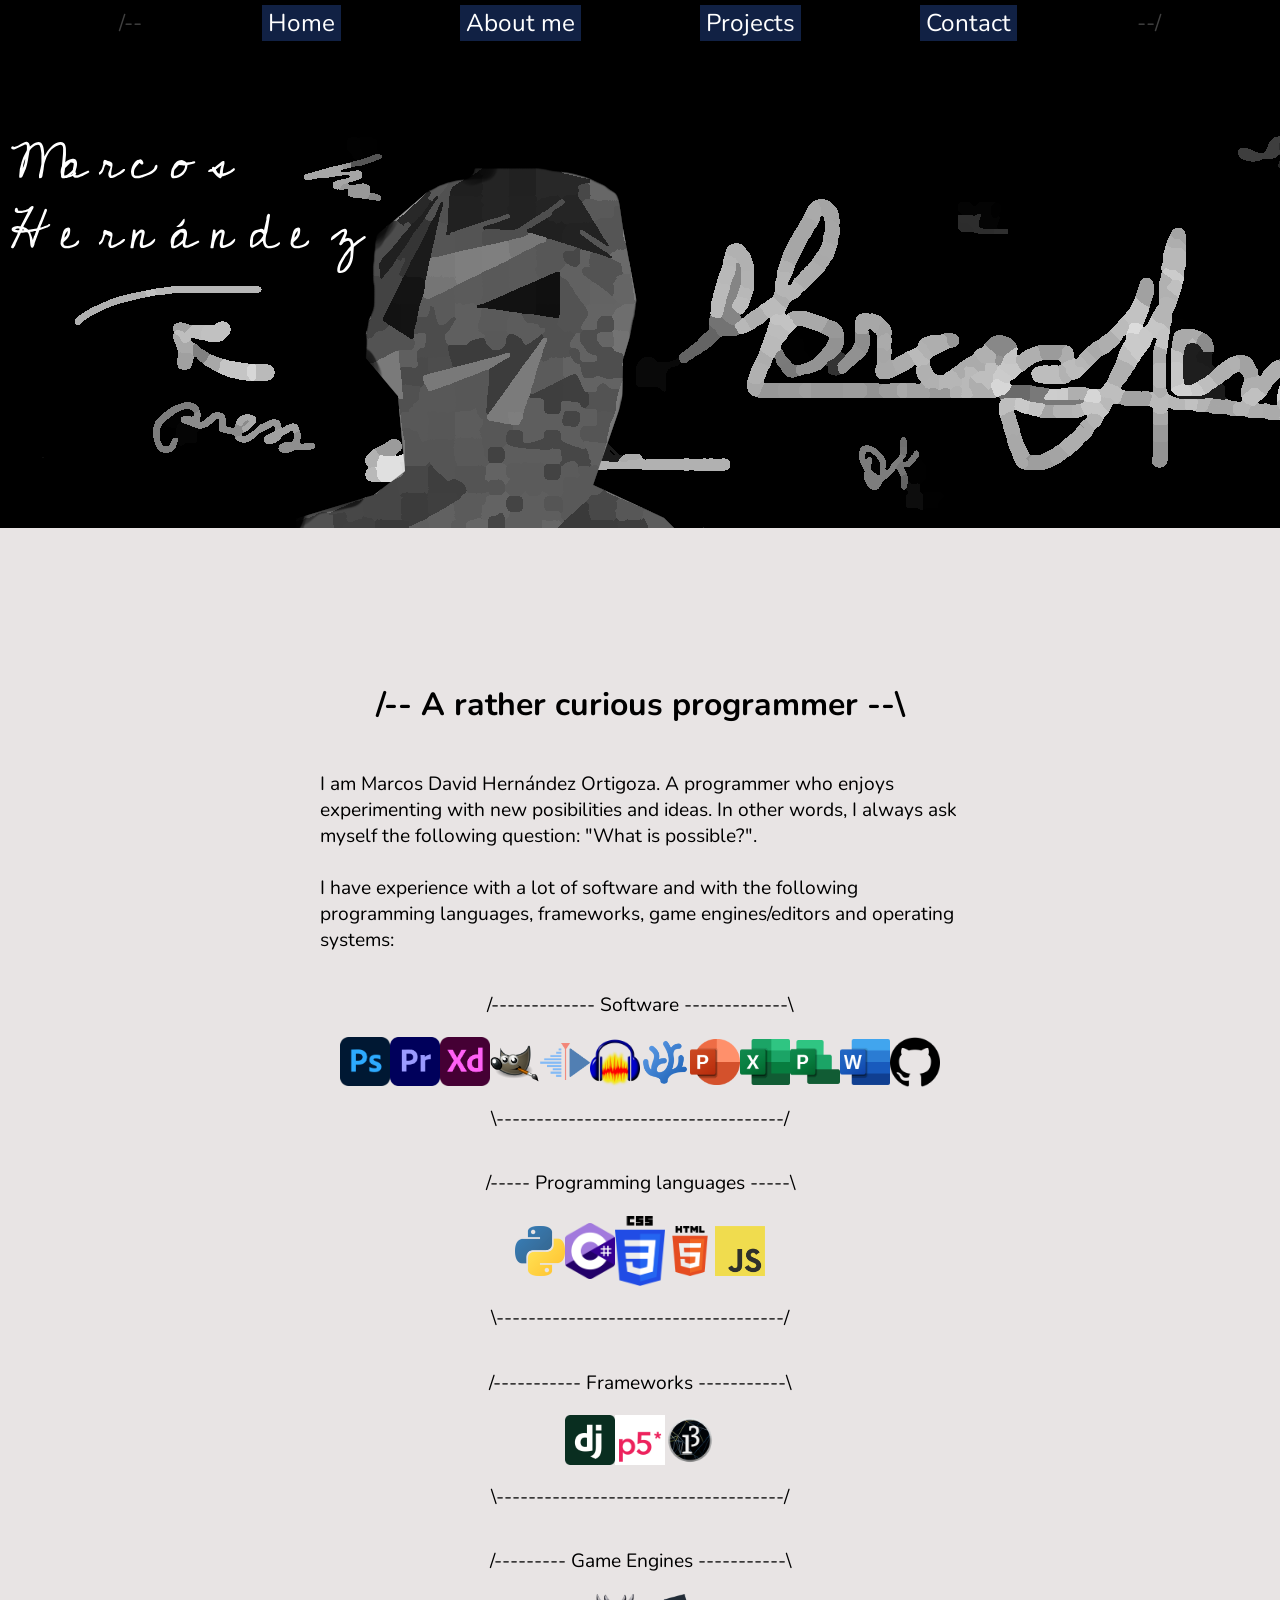
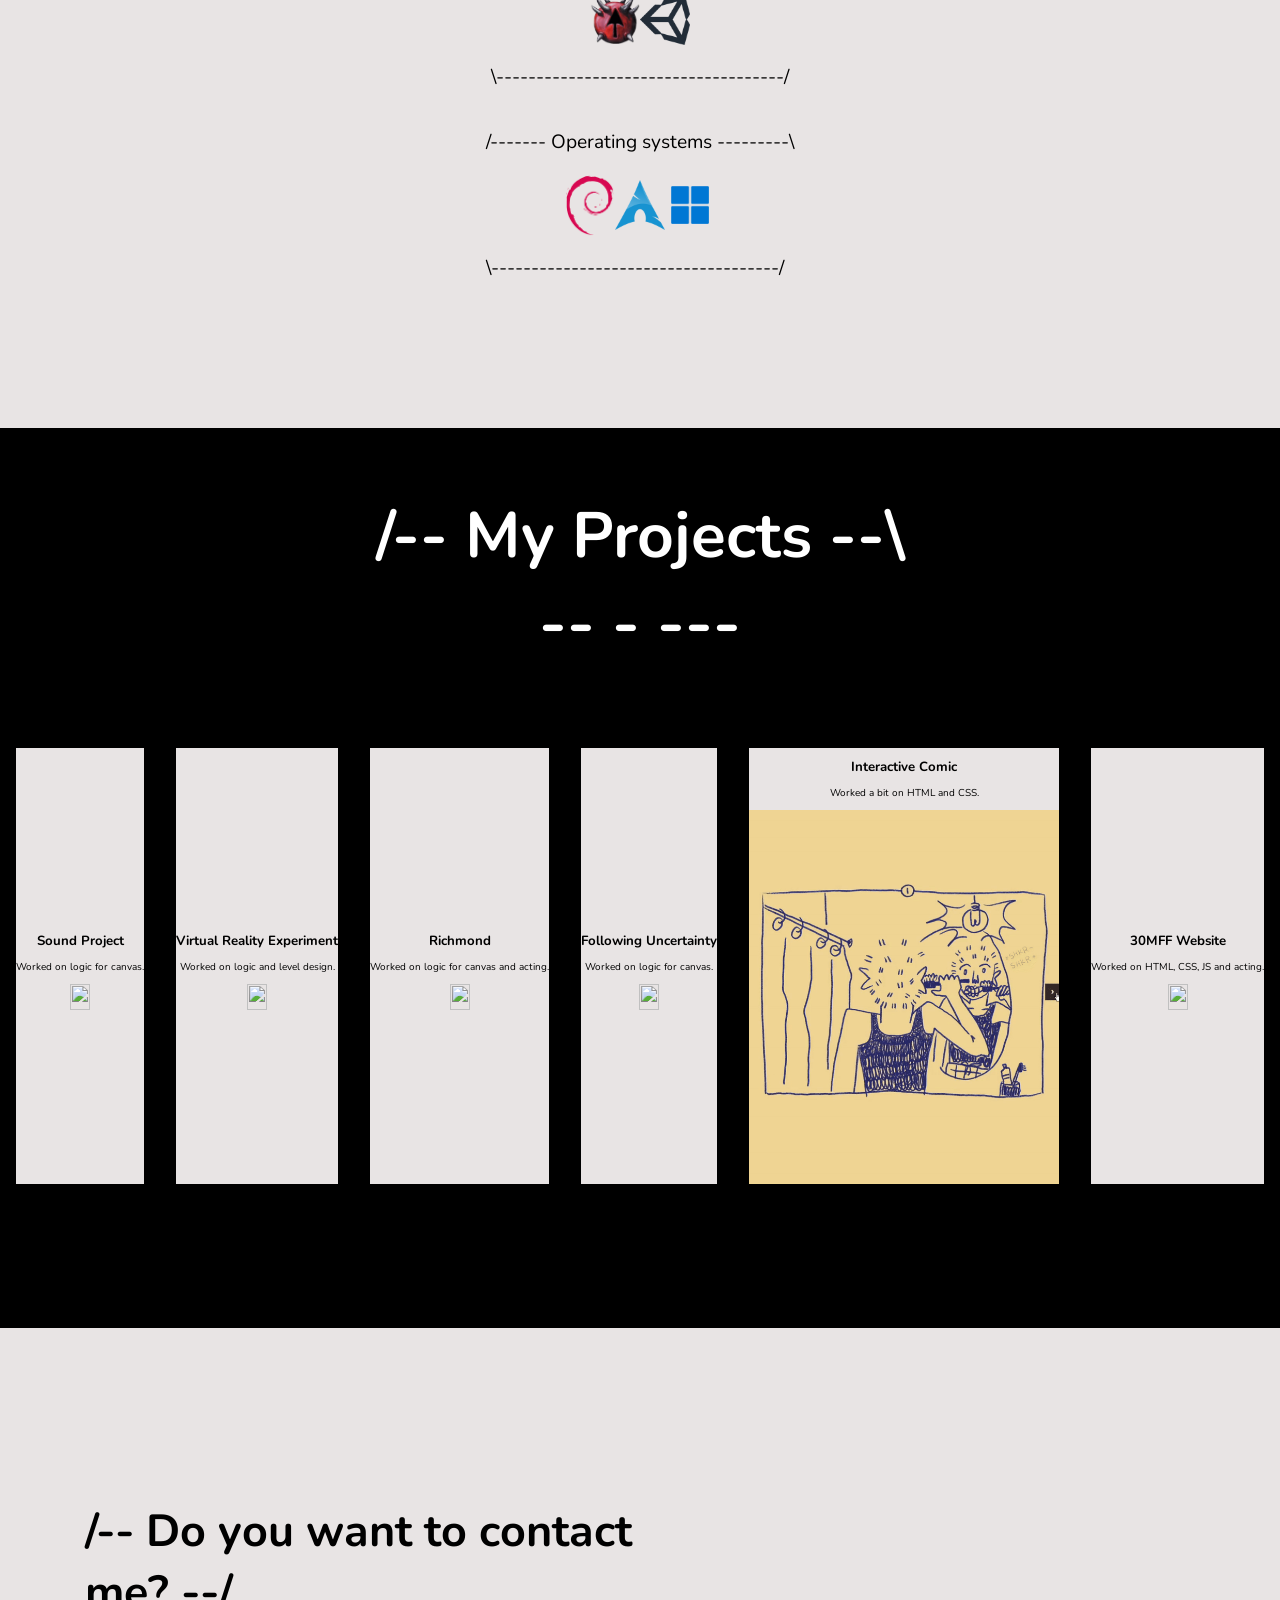
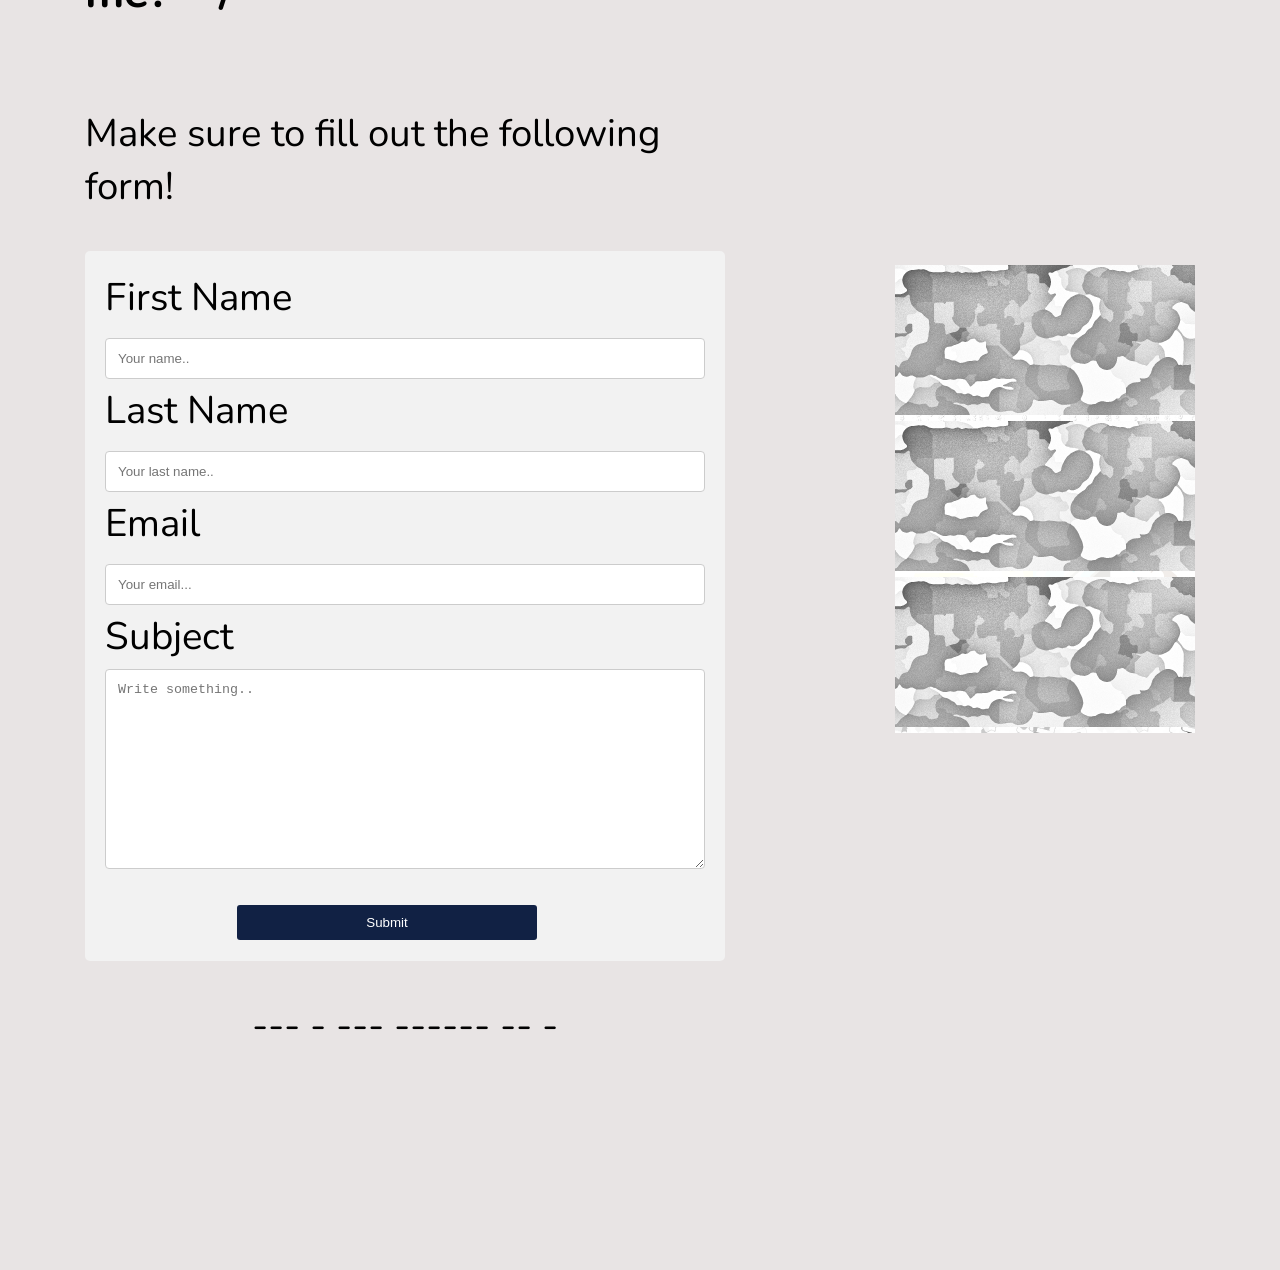
==== index.html @ c64879c0 "Improved about me and added contact form" ====
<!-- Videos used for assistance: https://www.youtube.com/watch?v=nAjR0Oj0J8E -->
<!--  Materials used for assistance: https://www.w3schools.com/howto/howto_js_slideshow.asp -->

<!DOCTYPE html>
<html lang="en">
  <head>
    <meta charset="utf-8" />
    <meta name="viewport" content="width=device-width, initial-scale=1.0" />

    <title>Marcos Hernández</title>

    <link rel="stylesheet" type="text/css" href="style.css" />
    <link rel="icon" type="image/x-icon" href="media/favicon/favicon.png" />

    <script src="libraries/p5.min.js"></script>
    <script src="libraries/p5.sound.min.js"></script>
    <script src="libraries/matter.js"></script>
    <script src="libraries/matter.min.js"></script>
  </head>

  <body>
    <!-- Fixed menu -->
    <section>
      <div class="menu">
        <!-- Add location.href to buttons found on: https://stackoverflow.com/questions/2906582/how-do-i-create-an-html-button-that-acts-like-a-link -->
        <p id="p_transparent">/--</p>
        <button onclick="location.href='#myContainer'">Home</button>
        <button onclick="location.href='#aboutMe'">About me</button>
        <button onclick="location.href='#myProjects'">Projects</button>
        <button onclick="location.href='#contactMe'">Contact</button>
        <p id="p_transparent">--/</p>
      </div>
    </section>

    <!-- Landing page -->
    <section>
      <div id="myContainer">
        <!-- Sketch script -->
        <script src="sketch.js"></script>
        <script src="classes/boundaries.js"></script>
        <script src="classes/letters.js"></script>
      </div>
    </section>

    <!-- About me -->
    <section class="about-me" id="aboutMe">
      <!-- I do not think this section is really needed. -->
      <!--      <div id="about-me-left">
        <img id="img_1" src="media/placeholder-img.jpg" alt="Placeholder" />
        <img id="img_2" src="media/placeholder-img.jpg" alt="Placeholder" />
      </div> -->
      <div id="about-me-right">
        <h2>/-- A rather curious programmer --\</h2>
        <p>
          I am Marcos David Hernández Ortigoza. A programmer who enjoys
          experimenting with new posibilities and ideas. In other words, I
          always ask myself the following question: "What is possible?".
          <br /><br />I have experience with a lot of software and with the
          following programming languages, frameworks, game engines/editors and
          operating systems:
        </p>
        <div class="things_i_know">
          <!-- Softwares -->
          <div>
            <p>/------------- Software -------------\</p>
            <div id="code_logo">
              <img src="media/img/programming-logos/photoshop.png" alt="Logo" />
              <img src="media/img/programming-logos/premiere.png" alt="Logo" />
              <img src="media/img/programming-logos/adobexd.png" alt="Logo" />
              <img src="media/img/programming-logos/gimp.png" alt="Logo" />
              <img src="media/img/programming-logos/kdenlive.png" alt="Logo" />
              <img src="media/img/programming-logos/audacity.png" alt="Logo" />
              <img
                src="media/img/programming-logos/vscodium-icon.png"
                alt="Logo"
              />
              <img
                src="media/img/programming-logos/powerpoint.png"
                alt="Logo"
              />
              <img src="media/img/programming-logos/excel.png" alt="Logo" />
              <img
                src="media/img/programming-logos/microsoftproject.png"
                alt="Logo"
              />
              <img src="media/img/programming-logos/word.png" alt="Logo" />
              <img src="media/img/programming-logos/github.png" alt="Logo" />
            </div>
            <p>\------------------------------------/</p>
          </div>

          <!-- Programming languages -->
          <div>
            <p>/----- Programming languages -----\</p>
            <div id="code_logo">
              <img src="media/img/programming-logos/python.png" alt="Logo" />
              <img src="media/img/programming-logos/csharp.png" alt="Logo" />
              <img src="media/img/programming-logos/css.png" alt="Logo" />
              <img src="media/img/programming-logos/html.png" alt="Logo" />
              <img src="media/img/programming-logos/js.png" alt="Logo" />
            </div>
            <p>\------------------------------------/</p>
          </div>

          <!-- Frameworks -->
          <div>
            <p>/----------- Frameworks -----------\</p>
            <div id="code_logo">
              <img src="media/img/programming-logos/dj.png" alt="Logo" />
              <img src="media/img/programming-logos/p5js.png" alt="Logo" />
              <img src="media/img/programming-logos/i3.png" alt="Logo" />
            </div>
            <p>\------------------------------------/</p>
          </div>

          <!-- Game engines -->
          <div>
            <p>/--------- Game Engines -----------\</p>
            <div id="code_logo">
              <img
                src="media/img/programming-logos/doombuilder.png"
                alt="Logo"
              />
              <img src="media/img/programming-logos/unity.png" alt="Logo" />
            </div>
            <p>\------------------------------------/</p>
          </div>
        </div>

        <!-- Operating systems -->
        <div>
          <p>/------- Operating systems ---------\</p>
          <div id="code_logo">
            <img src="media/img/distros/debian.png" alt="Logo" />
            <img src="media/img/distros/arch.png" alt="Logo" />
            <img src="media/img/programming-logos/windows.png" alt="Logo" />
          </div>
          <p>\------------------------------------/</p>
        </div>
      </div>
    </section>

    <!-- My projects -->
    <section class="projects" id="myProjects">
      <!-- Title -->
      <div>
        <h1>/-- My Projects --\<br />-- - ---</h1>
      </div>

      <!-- Current projects (in a carousel) -->
      <div class="carousel_1">
        <div class="carousel_item fade">
          <h5>Sound Project</h5>
          <p>Worked on logic for canvas.</p>
          <a href="https://marcosnigp1.github.io/sound-project/" target="_blank"
            ><img src="media/gifs/soundproject.gif" alt=""
          /></a>
        </div>

        <div class="carousel_item fade">
          <h5>Virtual Reality Experiment</h5>
          <p>Worked on logic and level design.</p>
          <a href="https://github.com/marcosnigp1/VR-Experiment" target="_blank"
            ><img src="media/gifs/vrexperiment.gif" alt=""
          /></a>
        </div>

        <div class="carousel_item fade">
          <h5>Richmond</h5>
          <p>Worked on logic for canvas and acting.</p>
          <a href="https://marcosnigp1.github.io/video-project/" target="_blank"
            ><img src="media/gifs/videoproject.gif" alt=""
          /></a>
        </div>

        <div class="carousel_item fade">
          <h5>Following Uncertainty</h5>
          <p>Worked on logic for canvas.</p>
          <a
            href="https://marcosnigp1.github.io/Following-uncertainty/"
            target="_blank"
            ><img src="media/gifs/followinguncertainty.gif" alt=""
          /></a>
        </div>

        <div class="carousel_item fade">
          <h5>Interactive Comic</h5>
          <p>Worked a bit on HTML and CSS.</p>
          <a
            href="https://tadilbek11kz.github.io/interactive-comic/"
            target="_blank"
            ><img src="media/gifs/comic.gif" alt=""
          /></a>
        </div>

        <div class="carousel_item fade">
          <h5>30MFF Website</h5>
          <p>Worked on HTML, CSS, JS and acting.</p>
          <a
            href="https://marcosnigp1.github.io/marcosdho.github.io/"
            target="_blank"
            ><img src="media/gifs/30mffwebsite.gif" alt=""
          /></a>
        </div>
      </div>

      <!--  -->
      <!-- Copied elements to create the illusion of movement -->
      <div class="carousel_2">
        <div class="carousel_item">
          <h5>Sound Project</h5>
          <p>Worked on logic for canvas.</p>
          <a href="https://marcosnigp1.github.io/sound-project/" target="_blank"
            ><img src="media/gifs/soundproject.gif" alt=""
          /></a>
        </div>

        <div class="carousel_item">
          <h5>Virtual Reality Experiment</h5>
          <p>Worked on logic and level design.</p>
          <a href="https://github.com/marcosnigp1/VR-Experiment" target="_blank"
            ><img src="media/gifs/vrexperiment.gif" alt=""
          /></a>
        </div>

        <div class="carousel_item">
          <h5>Richmond</h5>
          <p>Worked on logic for canvas and acting.</p>
          <a href="https://marcosnigp1.github.io/video-project/" target="_blank"
            ><img src="media/gifs/videoproject.gif" alt=""
          /></a>
        </div>

        <div class="carousel_item">
          <h5>Following Uncertainty</h5>
          <p>Worked on logic for canvas.</p>
          <a
            href="https://marcosnigp1.github.io/Following-uncertainty/"
            target="_blank"
            ><img src="media/gifs/followinguncertainty.gif" alt=""
          /></a>
        </div>

        <div class="carousel_item">
          <h5>Interactive Comic</h5>
          <p>Worked a bit on HTML and CSS.</p>
          <a
            href="https://tadilbek11kz.github.io/interactive-comic/"
            target="_blank"
            ><img src="media/gifs/comic.gif" alt=""
          /></a>
        </div>

        <div class="carousel_item">
          <h5>30MFF Website</h5>
          <p>Worked on HTML, CSS, JS and acting.</p>
          <a
            href="https://marcosnigp1.github.io/marcosdho.github.io/"
            target="_blank"
            ><img src="media/gifs/30mffwebsite.gif" alt=""
          /></a>
        </div>
      </div>

      <!-- Next and previous buttons -->
      <a class="prev" onclick="plusSlides(-1)">&#10094;</a>
      <a class="next" onclick="plusSlides(1)">&#10095;</a>

      <!-- The dots/circles -->
      <div style="text-align: center">
        <span class="dot" onclick="currentSlide(1)"></span>
        <span class="dot" onclick="currentSlide(2)"></span>
        <span class="dot" onclick="currentSlide(3)"></span>
        <span class="dot" onclick="currentSlide(4)"></span>
        <span class="dot" onclick="currentSlide(5)"></span>
        <span class="dot" onclick="currentSlide(6)"></span>
      </div>
    </section>

    <!-- About me -->

    <!-- Contact me form done with help of the following site: https://www.w3schools.com/howto/howto_css_contact_form.asp -->
    <section class="contact_me" id="contactMe">
      <div class="contact_me_info">
        <h3>/-- Do you want to contact me? --/</h3>
        <p>Make sure to fill out the following form!</p>
        <div class="container">
          <form action="#contactMe">
            <label for="fname">First Name</label>
            <input
              type="text"
              id="fname"
              name="firstname"
              placeholder="Your name.."
            />

            <label for="lname">Last Name</label>
            <input
              type="text"
              id="lname"
              name="lastname"
              placeholder="Your last name.."
            />

            <label for="email">Email</label>
            <input
              type="email"
              id="email"
              name="email"
              placeholder="Your email..."
            />

            <label for="subject">Subject</label>
            <textarea
              id="subject"
              name="subject"
              placeholder="Write something.."
              style="height: 200px"
            ></textarea>

            <input type="submit" value="Submit" />
          </form>
        </div>
        <p>--- - --- ------ -- -</p>
      </div>

      <div class="contact_me_media">
        <a href="https://github.com/marcosnigp1" target="_blank"
          ><div>
            <div class="contact_me_media_top_photo">
              <img src="media/img/contact_me/card.jpg" alt="1" />
            </div>
            <div class="contact_me_media_bottom_photo">
              <img src="media/img/contact_me/content_github.jpg" alt="1" />
            </div>
          </div>
        </a>

        <a href="https://www.youtube.com/@marcosni_gp1" target="_blank"
          ><div>
            <div class="contact_me_media_top_photo">
              <img src="media/img/contact_me/card.jpg" alt="1" />
            </div>
            <div class="contact_me_media_bottom_photo">
              <img src="media/img/contact_me/content_youtube.jpg" alt="3" />
            </div>
          </div>
        </a>

        <a href="https://www.instagram.com/marcos_dho/" target="_blank"
          ><div>
            <div class="contact_me_media_top_photo">
              <img src="media/img/contact_me/card.jpg" alt="1" />
            </div>
            <div class="contact_me_media_bottom_photo">
              <img src="media/img/contact_me/content_ig.jpg" alt="3" />
            </div></div
        ></a>
      </div>
    </section>

    <!-- Personal script -->
    <script src="script.js"></script>
  </body>
</html>
---- style.css ----
/* Custom font */
@font-face {
  font-family: "Nunito";
  src: url(media/font/Nunito-VariableFont_wght.ttf);
}

html,
body {
  margin: 0;
  padding: 0;
  background-color: rgb(232, 228, 228);
  overflow-x: hidden;
  font-family: "Nunito";
  scroll-behavior: smooth;
}

/* Menu */
.menu {
  display: flex;
  flex-direction: row;
  flex-wrap: wrap;
  justify-content: space-evenly;
  align-items: center;
  align-content: center;

  position: fixed;
  background-color: black;
  width: 100%;
  z-index: 100; /* Above everything! */
  height: 5%;
}

.menu button {
  cursor: pointer;
  color: white;
  font-size: 1.9vw;
  border: none;
  background: none;
  font-family: "Nunito";
  background-color: #112144;
}

.menu button:hover {
  color: rgb(172, 162, 162);
  font-size: 1.7vw;
}

.menu p {
  color: white;
  font-size: 1.7vw;
}

.menu #p_transparent {
  opacity: 25%;
}

/* Landing page */
#myContainer {
  padding-top: 10%;
  padding-bottom: 0%;
  background-color: black;
}

/* ---- About me section ---- */
.about-me {
  display: flex;
  flex-direction: row;
  flex-wrap: wrap;
  justify-content: space-around;
  align-items: center;
  align-content: center;

  padding-top: 10%;
  padding-bottom: 10%;
}

/* Left side */
#about-me-left {
  display: flex;
  flex-direction: row;
  flex-wrap: wrap;
  justify-content: space-around;
  align-items: center;
  align-content: center;

  width: 30%;
}

#img_1 {
  position: relative;
  width: 100%;
  z-index: 2;
}

#img_2 {
  position: relative;
  width: 80%;
  right: 15%;
  top: 30%;
  z-index: 1;
}

/* Right side */
#about-me-right {
  display: flex;
  flex-direction: column;
  flex-wrap: wrap;
  justify-content: space-evenly;
  align-items: center;
  align-content: center;

  width: 50%;
}

#about-me-right h2 {
  font-size: 3.5vw;
}

#about-me-right p {
  font-size: 3vw;
}

.things_i_know {
  display: flex;
  flex-direction: column;
  flex-wrap: nowrap;
  justify-content: space-evenly;
  align-items: center;
  align-content: space-evenly;

  text-align: center;
}

#code_logo {
  display: flex;
  flex-direction: row;
  flex-wrap: wrap;
  justify-content: center;
  align-items: center;
  align-content: center;
}

#code_logo img {
  max-width: 50px;
}

canvas {
  display: block;
}

/* ---- Projects section ---- */

.projects {
  background-color: black;
  color: white;
  white-space: nowrap;
  overflow: hidden;
  padding-top: 5%;
  padding-bottom: 10%;
}

.projects h1 {
  padding-bottom: 5%;
  margin: auto;
  width: 50%;
  text-align: center;
  font-size: 5vw;
}

.projects h5 {
  padding-top: 10px;
  margin: 0;
}

.projects p {
  font-size: 10px;
}

/* Carousels are separated because it will be transformed into a slideshow, this is for smartphone screens. */

/* First carousel. */
.carousel_1 {
  display: inline-flex;
  animation: 13s carousel infinite linear;
}

.carousel_1:hover {
  animation-play-state: paused;
}

/* Second carousel.  */
.carousel_2 {
  display: inline-flex;
  animation: 13s carousel infinite linear;
}

.carousel_2:hover {
  animation-play-state: paused;
}

.carousel_item {
  display: flex;
  flex-direction: column;
  flex-wrap: nowrap;
  justify-content: center;
  align-items: center;
  align-content: center;
  font-size: 100%;
  margin: 1rem;
  background-color: rgb(232, 228, 228);
  color: black;
}

.carousel_item img {
  width: 100%;
  height: 100%;
}

@keyframes carousel {
  from {
    transform: translateX(0);
  }
  to {
    transform: translateX(-100%);
  }
}

/* Disable previous and next buttons, current slide number and the dots. */
.prev,
.next {
  display: none;
}

.numbertext {
  display: none;
}

.dot {
  display: none;
}

/* ---- Contact me ---- */

.contact_me {
  display: flex;
  flex-direction: row;
  flex-wrap: wrap;
  justify-content: space-around;
  align-items: center;
  align-content: center;

  padding-top: 10%;
  padding-bottom: 10%;
}

.contact_me_info {
  display: flex;
  flex-direction: column;
  flex-wrap: wrap;
  justify-content: space-around;
  align-items: center;
  align-content: center;

  font-size: 3vw;
  padding-bottom: 4%;
  width: 50%;
}

/* Contact me form code from: https://www.w3schools.com/howto/howto_css_contact_form.asp  */

/* Style inputs with type="text", select elements and textareas */
input[type="text"],
input[type="email"],
select,
textarea {
  width: 100%; /* Full width */
  padding: 12px; /* Some padding */
  border: 1px solid #ccc; /* Gray border */
  border-radius: 4px; /* Rounded borders */
  box-sizing: border-box; /* Make sure that padding and width stays in place */
  margin-top: 6px; /* Add a top margin */
  margin-bottom: 5px; /* Bottom margin */
  resize: vertical; /* Allow the user to vertically resize the textarea (not horizontally) */
}

/* Style the submit button with a specific background color etc */
input[type="submit"] {
  background-color: #112144;
  color: white;
  padding: 10px 20px;
  border: none;
  border-radius: 3px;
  cursor: pointer;
  width: 50%;
  margin-left: 22%;
}

/* When moving the mouse over the submit button, add a darker green color */
input[type="submit"]:hover {
  color: rgb(255, 255, 255);
}

/* Add a background color and some padding around the form */
.container {
  border-radius: 5px;
  background-color: #f2f2f2;
  padding: 20px;
}

.contact_me_media {
  display: flex;
  flex-direction: column;
  flex-wrap: wrap;
  justify-content: space-around;
  align-items: center;
  align-content: center;
}

.contact_me_media img {
  width: 100%;
  max-height: 150px;
  margin: 0%;
  border-color: red;
  border-left: 300px;
}

.contact_me_media_top_photo {
  position: relative;
  z-index: 1;
}

.contact_me_media_bottom_photo {
  position: absolute;
  margin-top: -150px;
  z-index: 0;
}

.contact_me_media_top_photo:hover img {
  animation: 2s slide-out forwards;
}

.contact_me_media_top_photo:not(hover) img {
  animation: 2s slide-in forwards;
}

@keyframes slide-out {
  from {
    transform: translateX(0);
    /* opacity: 100%; */
  }
  to {
    transform: translateX(100%);
    /* opacity: 0%; */
  }
}

@keyframes slide-in {
  from {
    transform: translateX(100%);
    /* opacity: 0%; */
  }
  to {
    transform: translateX(0%);
    /* opacity: 100%; */
  }
}

/* For laptop/desktop screens. */
@media only screen and (max-width: 2144px) {
  /* About me section */

  #about-me-right h2 {
    font-size: 2.5vw;
  }

  #about-me-right p {
    font-size: 1.5vw;
  }
}

/* Media queries. */
@media only screen and (max-width: 810px) {
  /* About me  */
  .contact_me_media_top_photo {
    position: relative;
    z-index: 0;
  }

  .contact_me_media_bottom_photo {
    position: absolute;
    margin-top: -200px;
    z-index: 1;
  }

  /* Text for about me */
  #about-me-right h2 {
    font-size: 3.5vw;
  }

  #about-me-right p {
    font-size: 3vw;
  }

  /* Transform carousel into slideshow. */

  .projects {
    max-width: 1000px;
    position: relative;
    margin: auto;
  }

  .carousel_1 {
    animation: none;
  }

  .carousel_1 .carousel_item {
    display: none;
  }

  .prev,
  .next {
    display: block;
    cursor: pointer;
    position: absolute;
    top: 50%;
    width: auto;
    margin-top: -22px;
    padding: 16px;
    color: white;
    background-color: black;
    font-weight: bold;
    font-size: 18px;
    transition: 0.6s ease;
    border-radius: 0 3px 3px 0;
    user-select: none;
  }

  /* Position the "next button" to the right */
  .next {
    right: 0;
    border-radius: 3px 0 0 3px;
  }

  /* On hover, add a black background color with a little bit see-through */
  .prev:hover,
  .next:hover {
    background-color: rgba(255, 255, 255, 0.8);
    color: black;
  }

  /* Caption text */
  .carousel_item h5 {
    position: absolute;
    color: white;
    bottom: 3%;
    padding-left: 22%;
    margin: auto;
    width: 50%;
    text-align: center;
    font-size: 4vw;
  }

  .carousel_item p {
    position: absolute;
    color: white;
    bottom: 1%;
    padding-left: 22%;
    margin: auto;
    width: 50%;
    text-align: center;
    font-size: 3vw;
  }

  /* Number text (1/4 etc) */
  .numbertext {
    color: #f2f2f2;
    font-size: 12px;
    padding: 8px 12px;
    position: absolute;
    top: 0;
  }

  /* The dots/bullets/indicators */
  .dot {
    cursor: pointer;
    height: 15px;
    width: 15px;
    margin: 0 2px;
    background-color: #bbb;
    border-radius: 50%;
    display: inline-block;
    transition: background-color 0.6s ease;
  }

  .active,
  .dot:hover {
    background-color: #717171;
  }

  /* Fading animation */
  .fade {
    animation-name: fade;
    animation-duration: 1.5s;
  }

  @keyframes fade {
    from {
      opacity: 0.4;
    }
    to {
      opacity: 1;
    }
  }

  /* !!!!!!!!!!!!!!! */
  /* Never display carousel 2. It is just a duplicate to generate the carousel effect. */
  /* !!!!!!!!!!!!!!! */

  .carousel_2 {
    display: none;
    animation: none;
  }
}
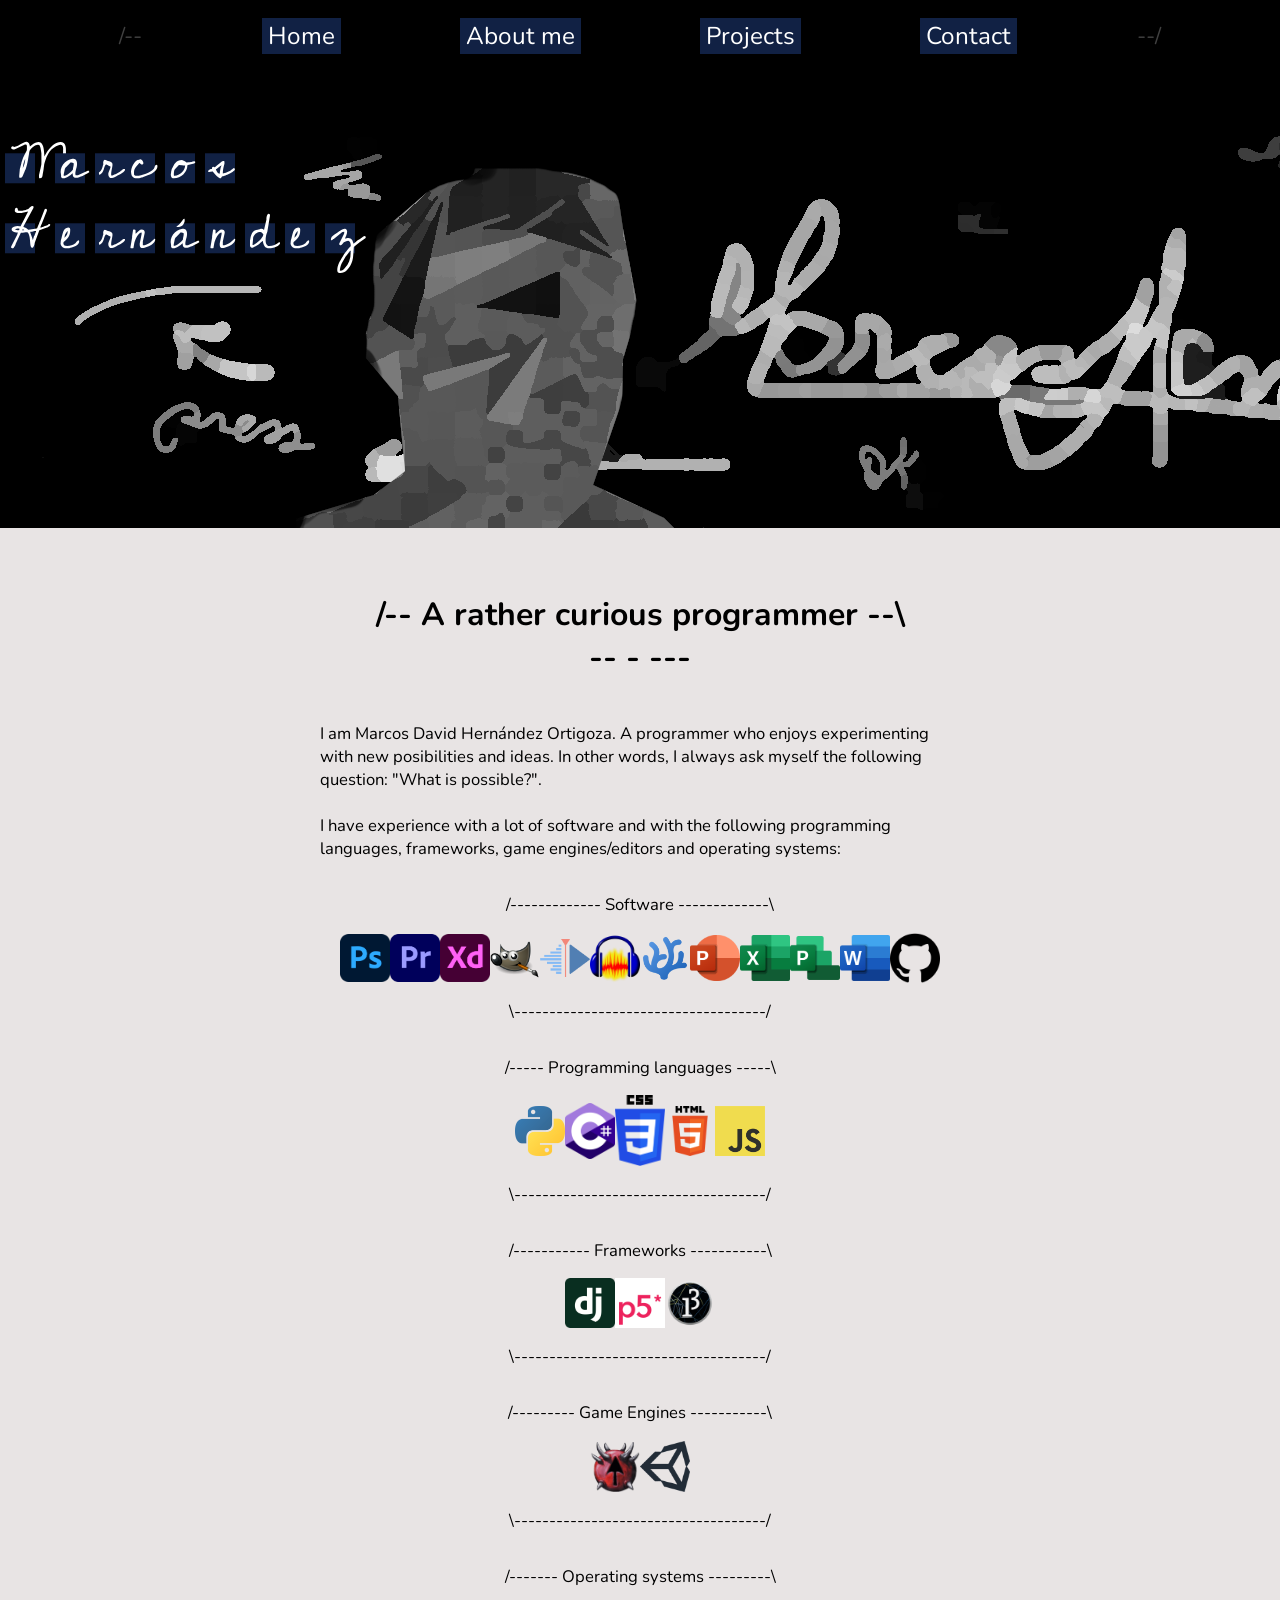
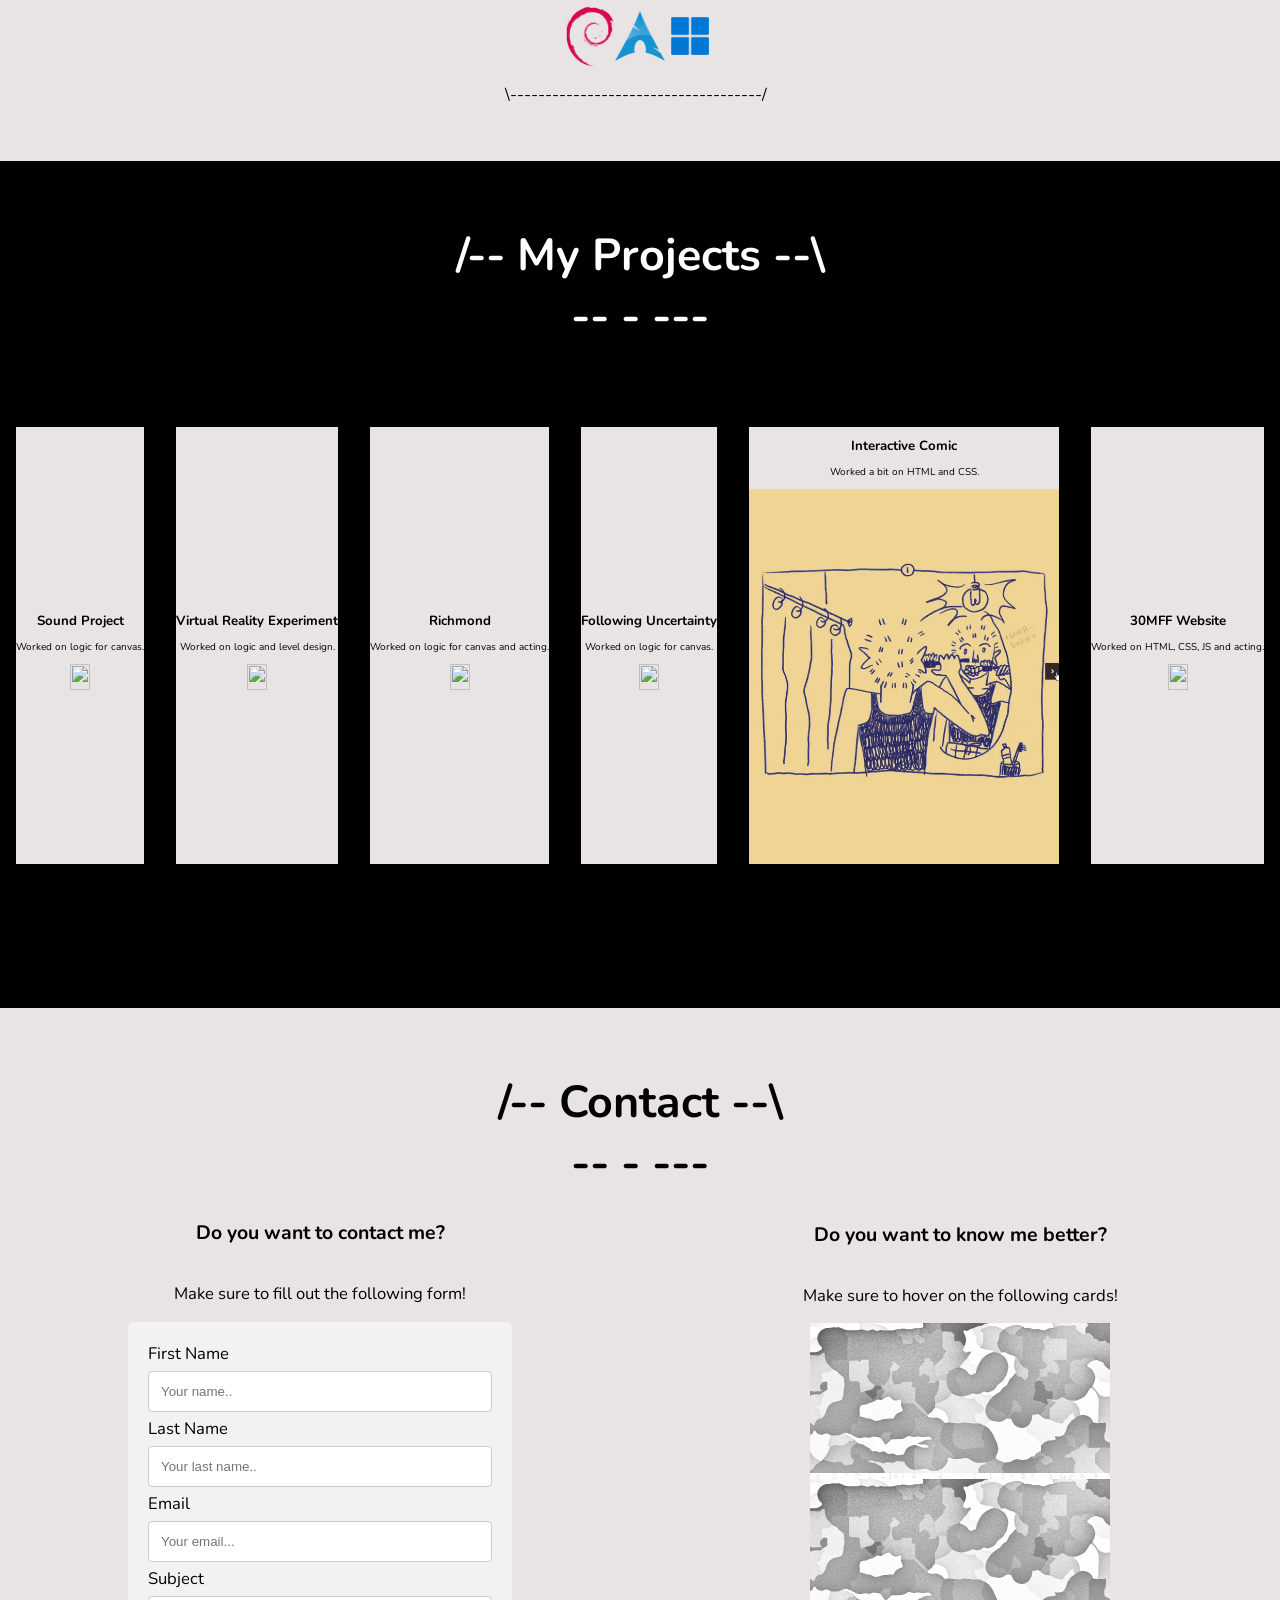
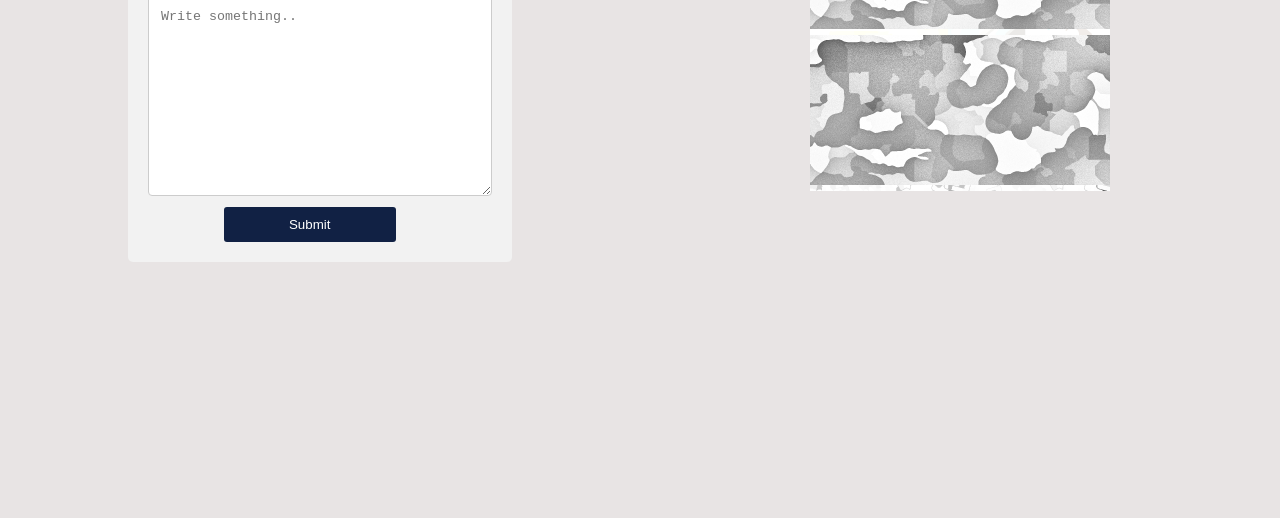
==== commit 3ad97a77: "Finished contact me and adjusted padding values" ====
--- a/index.html
+++ b/index.html
@@ -50,7 +50,7 @@
         <img id="img_2" src="media/placeholder-img.jpg" alt="Placeholder" />
       </div> -->
       <div id="about-me-right">
-        <h2>/-- A rather curious programmer --\</h2>
+        <h2>/-- A rather curious programmer --\<br />-- - ---</h2>
         <p>
           I am Marcos David Hernández Ortigoza. A programmer who enjoys
           experimenting with new posibilities and ideas. In other words, I
@@ -144,7 +144,7 @@
     <section class="projects" id="myProjects">
       <!-- Title -->
       <div>
-        <h1>/-- My Projects --\<br />-- - ---</h1>
+        <h2>/-- My Projects --\<br />-- - ---</h2>
       </div>
 
       <!-- Current projects (in a carousel) -->
@@ -280,10 +280,13 @@
     <!-- About me -->
 
     <!-- Contact me form done with help of the following site: https://www.w3schools.com/howto/howto_css_contact_form.asp -->
+
+    <h2 id="contact_title">/-- Contact --\<br />-- - ---</h2>
     <section class="contact_me" id="contactMe">
       <div class="contact_me_info">
-        <h3>/-- Do you want to contact me? --/</h3>
+        <h3>Do you want to contact me?</h3>
         <p>Make sure to fill out the following form!</p>
+
         <div class="container">
           <form action="#contactMe">
             <label for="fname">First Name</label>
@@ -321,10 +324,11 @@
             <input type="submit" value="Submit" />
           </form>
         </div>
-        <p>--- - --- ------ -- -</p>
       </div>
 
       <div class="contact_me_media">
+        <h3>Do you want to know me better?</h3>
+        <p>Make sure to hover on the following cards!</p>
         <a href="https://github.com/marcosnigp1" target="_blank"
           ><div>
             <div class="contact_me_media_top_photo">
--- a/style.css
+++ b/style.css
@@ -27,7 +27,7 @@
   background-color: black;
   width: 100%;
   z-index: 100; /* Above everything! */
-  height: 5%;
+  height: 8%;
 }
 
 .menu button {
@@ -70,8 +70,8 @@
   align-items: center;
   align-content: center;
 
-  padding-top: 10%;
-  padding-bottom: 10%;
+  padding-top: 3%;
+  padding-bottom: 3%;
 }
 
 /* Left side */
@@ -114,6 +114,7 @@
 
 #about-me-right h2 {
   font-size: 3.5vw;
+  text-align: center;
 }
 
 #about-me-right p {
@@ -159,7 +160,7 @@
   padding-bottom: 10%;
 }
 
-.projects h1 {
+.projects h2 {
   padding-bottom: 5%;
   margin: auto;
   width: 50%;
@@ -249,7 +250,7 @@
   align-items: center;
   align-content: center;
 
-  padding-top: 10%;
+  padding-top: 15%;
   padding-bottom: 10%;
 }
 
@@ -262,8 +263,17 @@
   align-content: center;
 
   font-size: 3vw;
-  padding-bottom: 4%;
+  margin-bottom: 10%;
   width: 50%;
+}
+
+#contact_title {
+  position: absolute;
+  margin: auto;
+  width: 100%;
+  text-align: center;
+  font-size: 3.5vw;
+  padding-top: 5%;
 }
 
 /* Contact me form code from: https://www.w3schools.com/howto/howto_css_contact_form.asp  */
@@ -314,6 +324,7 @@
   justify-content: space-around;
   align-items: center;
   align-content: center;
+  margin-bottom: 15.4%;
 }
 
 .contact_me_media img {
@@ -374,13 +385,53 @@
   }
 
   #about-me-right p {
-    font-size: 1.5vw;
+    font-size: 1.3vw;
+  }
+
+  /* Project section */
+  .projects h2 {
+    font-size: 3.5vw;
+  }
+
+  /* Contact section */
+  .contact_me_info {
+    font-size: 1.3vw;
+    width: 30%;
+  }
+
+  .contact_me_media {
+    font-size: 1.3vw;
+    width: 30%;
   }
 }
 
 /* Media queries. */
 @media only screen and (max-width: 810px) {
-  /* About me  */
+  /* Menu */
+  .menu button {
+    height: 80%;
+    width: 20%;
+    font-size: 3vw;
+  }
+
+  /* Contact section */
+  #contact_title {
+    font-size: 3.5vw;
+    width: 100%;
+    padding-bottom: 20%;
+  }
+
+  .contact_me_info {
+    font-size: 2.8vw;
+    width: 60%;
+    padding-bottom: 20%;
+  }
+
+  .contact_me_media {
+    font-size: 2.8vw;
+    width: 60%;
+  }
+
   .contact_me_media_top_photo {
     position: relative;
     z-index: 0;
@@ -388,7 +439,7 @@
 
   .contact_me_media_bottom_photo {
     position: absolute;
-    margin-top: -200px;
+    margin-top: -156px;
     z-index: 1;
   }
 
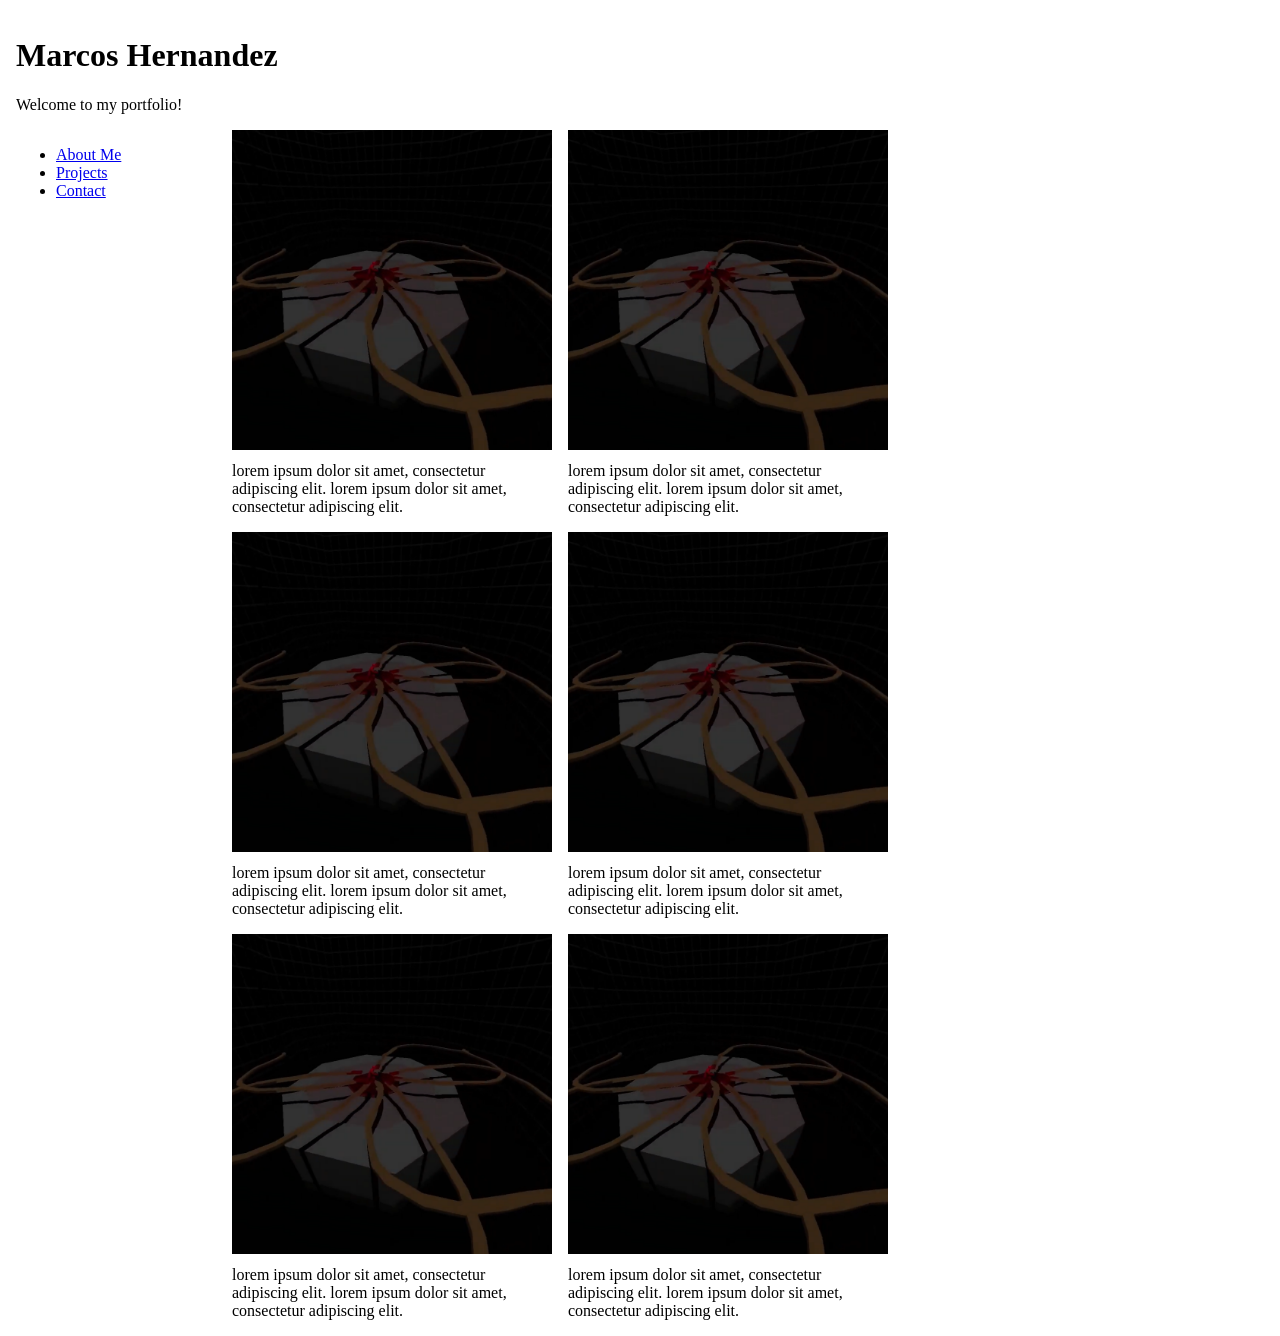
==== commit 4e91991e: "Initial remake of the portoflio A lot of things have been changed and removed to improve upon this p" ====
--- a/index.html
+++ b/index.html
@@ -1,369 +1,71 @@
-<!-- Videos used for assistance: https://www.youtube.com/watch?v=nAjR0Oj0J8E -->
-<!--  Materials used for assistance: https://www.w3schools.com/howto/howto_js_slideshow.asp -->
-
-<!DOCTYPE html>
+<!doctype html>
 <html lang="en">
   <head>
-    <meta charset="utf-8" />
+    <meta charset="UTF-8" />
     <meta name="viewport" content="width=device-width, initial-scale=1.0" />
-
-    <title>Marcos Hernández</title>
-
-    <link rel="stylesheet" type="text/css" href="style.css" />
-    <link rel="icon" type="image/x-icon" href="media/favicon/favicon.png" />
-
-    <script src="libraries/p5.min.js"></script>
-    <script src="libraries/p5.sound.min.js"></script>
-    <script src="libraries/matter.js"></script>
-    <script src="libraries/matter.min.js"></script>
+    <title>Marcos Hernandez</title>
+    <link rel="stylesheet" href="style.css" />
   </head>
 
   <body>
-    <!-- Fixed menu -->
-    <section>
-      <div class="menu">
-        <!-- Add location.href to buttons found on: https://stackoverflow.com/questions/2906582/how-do-i-create-an-html-button-that-acts-like-a-link -->
-        <p id="p_transparent">/--</p>
-        <button onclick="location.href='#myContainer'">Home</button>
-        <button onclick="location.href='#aboutMe'">About me</button>
-        <button onclick="location.href='#myProjects'">Projects</button>
-        <button onclick="location.href='#contactMe'">Contact</button>
-        <p id="p_transparent">--/</p>
+    <!-- Title section / Header -->
+    <h1>Marcos Hernandez</h1>
+    <p>Welcome to my portfolio!</p>
+
+    <div id="general-container" class="general-container">
+      <!-- Side bar -->
+      <div class="sidebar">
+        <ul>
+          <li><a href="#">About Me</a></li>
+          <li><a href="#">Projects</a></li>
+          <li><a href="#">Contact</a></li>
+        </ul>
       </div>
-    </section>
-
-    <!-- Landing page -->
-    <section>
-      <div id="myContainer">
-        <!-- Sketch script -->
-        <script src="sketch.js"></script>
-        <script src="classes/boundaries.js"></script>
-        <script src="classes/letters.js"></script>
-      </div>
-    </section>
-
-    <!-- About me -->
-    <section class="about-me" id="aboutMe">
-      <!-- I do not think this section is really needed. -->
-      <!--      <div id="about-me-left">
-        <img id="img_1" src="media/placeholder-img.jpg" alt="Placeholder" />
-        <img id="img_2" src="media/placeholder-img.jpg" alt="Placeholder" />
-      </div> -->
-      <div id="about-me-right">
-        <h2>/-- A rather curious programmer --\<br />-- - ---</h2>
-        <p>
-          I am Marcos David Hernández Ortigoza. A programmer who enjoys
-          experimenting with new posibilities and ideas. In other words, I
-          always ask myself the following question: "What is possible?".
-          <br /><br />I have experience with a lot of software and with the
-          following programming languages, frameworks, game engines/editors and
-          operating systems:
-        </p>
-        <div class="things_i_know">
-          <!-- Softwares -->
-          <div>
-            <p>/------------- Software -------------\</p>
-            <div id="code_logo">
-              <img src="media/img/programming-logos/photoshop.png" alt="Logo" />
-              <img src="media/img/programming-logos/premiere.png" alt="Logo" />
-              <img src="media/img/programming-logos/adobexd.png" alt="Logo" />
-              <img src="media/img/programming-logos/gimp.png" alt="Logo" />
-              <img src="media/img/programming-logos/kdenlive.png" alt="Logo" />
-              <img src="media/img/programming-logos/audacity.png" alt="Logo" />
-              <img
-                src="media/img/programming-logos/vscodium-icon.png"
-                alt="Logo"
-              />
-              <img
-                src="media/img/programming-logos/powerpoint.png"
-                alt="Logo"
-              />
-              <img src="media/img/programming-logos/excel.png" alt="Logo" />
-              <img
-                src="media/img/programming-logos/microsoftproject.png"
-                alt="Logo"
-              />
-              <img src="media/img/programming-logos/word.png" alt="Logo" />
-              <img src="media/img/programming-logos/github.png" alt="Logo" />
-            </div>
-            <p>\------------------------------------/</p>
-          </div>
-
-          <!-- Programming languages -->
-          <div>
-            <p>/----- Programming languages -----\</p>
-            <div id="code_logo">
-              <img src="media/img/programming-logos/python.png" alt="Logo" />
-              <img src="media/img/programming-logos/csharp.png" alt="Logo" />
-              <img src="media/img/programming-logos/css.png" alt="Logo" />
-              <img src="media/img/programming-logos/html.png" alt="Logo" />
-              <img src="media/img/programming-logos/js.png" alt="Logo" />
-            </div>
-            <p>\------------------------------------/</p>
-          </div>
-
-          <!-- Frameworks -->
-          <div>
-            <p>/----------- Frameworks -----------\</p>
-            <div id="code_logo">
-              <img src="media/img/programming-logos/dj.png" alt="Logo" />
-              <img src="media/img/programming-logos/p5js.png" alt="Logo" />
-              <img src="media/img/programming-logos/i3.png" alt="Logo" />
-            </div>
-            <p>\------------------------------------/</p>
-          </div>
-
-          <!-- Game engines -->
-          <div>
-            <p>/--------- Game Engines -----------\</p>
-            <div id="code_logo">
-              <img
-                src="media/img/programming-logos/doombuilder.png"
-                alt="Logo"
-              />
-              <img src="media/img/programming-logos/unity.png" alt="Logo" />
-            </div>
-            <p>\------------------------------------/</p>
-          </div>
+      <!-- Main content -->
+      <div class="content-container">
+        <div class="item">
+          <img src="media/placeholder.png" alt="Placeholder project image" />
+          <p>
+            lorem ipsum dolor sit amet, consectetur adipiscing elit. lorem ipsum
+            dolor sit amet, consectetur adipiscing elit.
+          </p>
         </div>
-
-        <!-- Operating systems -->
-        <div>
-          <p>/------- Operating systems ---------\</p>
-          <div id="code_logo">
-            <img src="media/img/distros/debian.png" alt="Logo" />
-            <img src="media/img/distros/arch.png" alt="Logo" />
-            <img src="media/img/programming-logos/windows.png" alt="Logo" />
-          </div>
-          <p>\------------------------------------/</p>
+        <div class="item">
+          <img src="media/placeholder.png" alt="Placeholder project image" />
+          <p>
+            lorem ipsum dolor sit amet, consectetur adipiscing elit. lorem ipsum
+            dolor sit amet, consectetur adipiscing elit.
+          </p>
+        </div>
+        <div class="item">
+          <img src="media/placeholder.png" alt="Placeholder project image" />
+          <p>
+            lorem ipsum dolor sit amet, consectetur adipiscing elit. lorem ipsum
+            dolor sit amet, consectetur adipiscing elit.
+          </p>
+        </div>
+        <div class="item">
+          <img src="media/placeholder.png" alt="Placeholder project image" />
+          <p>
+            lorem ipsum dolor sit amet, consectetur adipiscing elit. lorem ipsum
+            dolor sit amet, consectetur adipiscing elit.
+          </p>
+        </div>
+        <div class="item">
+          <img src="media/placeholder.png" alt="Placeholder project image" />
+          <p>
+            lorem ipsum dolor sit amet, consectetur adipiscing elit. lorem ipsum
+            dolor sit amet, consectetur adipiscing elit.
+          </p>
+        </div>
+        <div class="item">
+          <img src="media/placeholder.png" alt="Placeholder project image" />
+          <p>
+            lorem ipsum dolor sit amet, consectetur adipiscing elit. lorem ipsum
+            dolor sit amet, consectetur adipiscing elit.
+          </p>
         </div>
       </div>
-    </section>
-
-    <!-- My projects -->
-    <section class="projects" id="myProjects">
-      <!-- Title -->
-      <div>
-        <h2>/-- My Projects --\<br />-- - ---</h2>
-      </div>
-
-      <!-- Current projects (in a carousel) -->
-      <div class="carousel_1">
-        <div class="carousel_item fade">
-          <h5>Sound Project</h5>
-          <p>Worked on logic for canvas.</p>
-          <a href="https://marcosnigp1.github.io/sound-project/" target="_blank"
-            ><img src="media/gifs/soundproject.gif" alt=""
-          /></a>
-        </div>
-
-        <div class="carousel_item fade">
-          <h5>Virtual Reality Experiment</h5>
-          <p>Worked on logic and level design.</p>
-          <a href="https://github.com/marcosnigp1/VR-Experiment" target="_blank"
-            ><img src="media/gifs/vrexperiment.gif" alt=""
-          /></a>
-        </div>
-
-        <div class="carousel_item fade">
-          <h5>Richmond</h5>
-          <p>Worked on logic for canvas and acting.</p>
-          <a href="https://marcosnigp1.github.io/video-project/" target="_blank"
-            ><img src="media/gifs/videoproject.gif" alt=""
-          /></a>
-        </div>
-
-        <div class="carousel_item fade">
-          <h5>Following Uncertainty</h5>
-          <p>Worked on logic for canvas.</p>
-          <a
-            href="https://marcosnigp1.github.io/Following-uncertainty/"
-            target="_blank"
-            ><img src="media/gifs/followinguncertainty.gif" alt=""
-          /></a>
-        </div>
-
-        <div class="carousel_item fade">
-          <h5>Interactive Comic</h5>
-          <p>Worked a bit on HTML and CSS.</p>
-          <a
-            href="https://tadilbek11kz.github.io/interactive-comic/"
-            target="_blank"
-            ><img src="media/gifs/comic.gif" alt=""
-          /></a>
-        </div>
-
-        <div class="carousel_item fade">
-          <h5>30MFF Website</h5>
-          <p>Worked on HTML, CSS, JS and acting.</p>
-          <a
-            href="https://marcosnigp1.github.io/marcosdho.github.io/"
-            target="_blank"
-            ><img src="media/gifs/30mffwebsite.gif" alt=""
-          /></a>
-        </div>
-      </div>
-
-      <!--  -->
-      <!-- Copied elements to create the illusion of movement -->
-      <div class="carousel_2">
-        <div class="carousel_item">
-          <h5>Sound Project</h5>
-          <p>Worked on logic for canvas.</p>
-          <a href="https://marcosnigp1.github.io/sound-project/" target="_blank"
-            ><img src="media/gifs/soundproject.gif" alt=""
-          /></a>
-        </div>
-
-        <div class="carousel_item">
-          <h5>Virtual Reality Experiment</h5>
-          <p>Worked on logic and level design.</p>
-          <a href="https://github.com/marcosnigp1/VR-Experiment" target="_blank"
-            ><img src="media/gifs/vrexperiment.gif" alt=""
-          /></a>
-        </div>
-
-        <div class="carousel_item">
-          <h5>Richmond</h5>
-          <p>Worked on logic for canvas and acting.</p>
-          <a href="https://marcosnigp1.github.io/video-project/" target="_blank"
-            ><img src="media/gifs/videoproject.gif" alt=""
-          /></a>
-        </div>
-
-        <div class="carousel_item">
-          <h5>Following Uncertainty</h5>
-          <p>Worked on logic for canvas.</p>
-          <a
-            href="https://marcosnigp1.github.io/Following-uncertainty/"
-            target="_blank"
-            ><img src="media/gifs/followinguncertainty.gif" alt=""
-          /></a>
-        </div>
-
-        <div class="carousel_item">
-          <h5>Interactive Comic</h5>
-          <p>Worked a bit on HTML and CSS.</p>
-          <a
-            href="https://tadilbek11kz.github.io/interactive-comic/"
-            target="_blank"
-            ><img src="media/gifs/comic.gif" alt=""
-          /></a>
-        </div>
-
-        <div class="carousel_item">
-          <h5>30MFF Website</h5>
-          <p>Worked on HTML, CSS, JS and acting.</p>
-          <a
-            href="https://marcosnigp1.github.io/marcosdho.github.io/"
-            target="_blank"
-            ><img src="media/gifs/30mffwebsite.gif" alt=""
-          /></a>
-        </div>
-      </div>
-
-      <!-- Next and previous buttons -->
-      <a class="prev" onclick="plusSlides(-1)">&#10094;</a>
-      <a class="next" onclick="plusSlides(1)">&#10095;</a>
-
-      <!-- The dots/circles -->
-      <div style="text-align: center">
-        <span class="dot" onclick="currentSlide(1)"></span>
-        <span class="dot" onclick="currentSlide(2)"></span>
-        <span class="dot" onclick="currentSlide(3)"></span>
-        <span class="dot" onclick="currentSlide(4)"></span>
-        <span class="dot" onclick="currentSlide(5)"></span>
-        <span class="dot" onclick="currentSlide(6)"></span>
-      </div>
-    </section>
-
-    <!-- About me -->
-
-    <!-- Contact me form done with help of the following site: https://www.w3schools.com/howto/howto_css_contact_form.asp -->
-
-    <h2 id="contact_title">/-- Contact --\<br />-- - ---</h2>
-    <section class="contact_me" id="contactMe">
-      <div class="contact_me_info">
-        <h3>Do you want to contact me?</h3>
-        <p>Make sure to fill out the following form!</p>
-
-        <div class="container">
-          <form action="#contactMe">
-            <label for="fname">First Name</label>
-            <input
-              type="text"
-              id="fname"
-              name="firstname"
-              placeholder="Your name.."
-            />
-
-            <label for="lname">Last Name</label>
-            <input
-              type="text"
-              id="lname"
-              name="lastname"
-              placeholder="Your last name.."
-            />
-
-            <label for="email">Email</label>
-            <input
-              type="email"
-              id="email"
-              name="email"
-              placeholder="Your email..."
-            />
-
-            <label for="subject">Subject</label>
-            <textarea
-              id="subject"
-              name="subject"
-              placeholder="Write something.."
-              style="height: 200px"
-            ></textarea>
-
-            <input type="submit" value="Submit" />
-          </form>
-        </div>
-      </div>
-
-      <div class="contact_me_media">
-        <h3>Do you want to know me better?</h3>
-        <p>Make sure to hover on the following cards!</p>
-        <a href="https://github.com/marcosnigp1" target="_blank"
-          ><div>
-            <div class="contact_me_media_top_photo">
-              <img src="media/img/contact_me/card.jpg" alt="1" />
-            </div>
-            <div class="contact_me_media_bottom_photo">
-              <img src="media/img/contact_me/content_github.jpg" alt="1" />
-            </div>
-          </div>
-        </a>
-
-        <a href="https://www.youtube.com/@marcosni_gp1" target="_blank"
-          ><div>
-            <div class="contact_me_media_top_photo">
-              <img src="media/img/contact_me/card.jpg" alt="1" />
-            </div>
-            <div class="contact_me_media_bottom_photo">
-              <img src="media/img/contact_me/content_youtube.jpg" alt="3" />
-            </div>
-          </div>
-        </a>
-
-        <a href="https://www.instagram.com/marcos_dho/" target="_blank"
-          ><div>
-            <div class="contact_me_media_top_photo">
-              <img src="media/img/contact_me/card.jpg" alt="1" />
-            </div>
-            <div class="contact_me_media_bottom_photo">
-              <img src="media/img/contact_me/content_ig.jpg" alt="3" />
-            </div></div
-        ></a>
-      </div>
-    </section>
-
-    <!-- Personal script -->
-    <script src="script.js"></script>
+    </div>
   </body>
 </html>
--- a/style.css
+++ b/style.css
@@ -1,574 +1,75 @@
-/* Custom font */
-@font-face {
-  font-family: "Nunito";
-  src: url(media/font/Nunito-VariableFont_wght.ttf);
+* {
+  box-sizing: border-box;
 }
 
-html,
 body {
   margin: 0;
-  padding: 0;
-  background-color: rgb(232, 228, 228);
-  overflow-x: hidden;
-  font-family: "Nunito";
-  scroll-behavior: smooth;
+  padding: 16px;
 }
 
-/* Menu */
-.menu {
+/* Flexboxes for the general layout. */
+
+.general-container {
   display: flex;
   flex-direction: row;
-  flex-wrap: wrap;
-  justify-content: space-evenly;
-  align-items: center;
-  align-content: center;
-
-  position: fixed;
-  background-color: black;
+  justify-content: flex-start;
+  align-items: stretch;
+  gap: 24px;
   width: 100%;
-  z-index: 100; /* Above everything! */
-  height: 8%;
+  max-width: 1440px;
 }
 
-.menu button {
-  cursor: pointer;
-  color: white;
-  font-size: 1.9vw;
-  border: none;
-  background: none;
-  font-family: "Nunito";
-  background-color: #112144;
+.sidebar {
+  flex: 0 0 clamp(140px, 15vw, 200px);
 }
 
-.menu button:hover {
-  color: rgb(172, 162, 162);
-  font-size: 1.7vw;
+.content-container {
+  display: grid;
+  grid-template-columns: repeat(2, minmax(0, 320px));
+  justify-content: start;
+  align-items: start;
+  gap: 16px;
+  flex: 1 1 0;
+  min-width: 0;
 }
 
-.menu p {
-  color: white;
-  font-size: 1.7vw;
+.item {
+  width: 100%;
+  max-width: 320px;
+  min-width: 0;
 }
 
-.menu #p_transparent {
-  opacity: 25%;
+.item img {
+  display: block;
+  width: 100%;
+  height: auto;
+  aspect-ratio: 1 / 1;
+  object-fit: cover;
+  object-position: center;
 }
 
-/* Landing page */
-#myContainer {
-  padding-top: 10%;
-  padding-bottom: 0%;
-  background-color: black;
+.item p {
+  margin: 12px 0 0;
+  width: 100%;
+  overflow-wrap: anywhere;
 }
 
-/* ---- About me section ---- */
-.about-me {
-  display: flex;
-  flex-direction: row;
-  flex-wrap: wrap;
-  justify-content: space-around;
-  align-items: center;
-  align-content: center;
-
-  padding-top: 3%;
-  padding-bottom: 3%;
-}
-
-/* Left side */
-#about-me-left {
-  display: flex;
-  flex-direction: row;
-  flex-wrap: wrap;
-  justify-content: space-around;
-  align-items: center;
-  align-content: center;
-
-  width: 30%;
-}
-
-#img_1 {
-  position: relative;
-  width: 100%;
-  z-index: 2;
-}
-
-#img_2 {
-  position: relative;
-  width: 80%;
-  right: 15%;
-  top: 30%;
-  z-index: 1;
-}
-
-/* Right side */
-#about-me-right {
-  display: flex;
-  flex-direction: column;
-  flex-wrap: wrap;
-  justify-content: space-evenly;
-  align-items: center;
-  align-content: center;
-
-  width: 50%;
-}
-
-#about-me-right h2 {
-  font-size: 3.5vw;
-  text-align: center;
-}
-
-#about-me-right p {
-  font-size: 3vw;
-}
-
-.things_i_know {
-  display: flex;
-  flex-direction: column;
-  flex-wrap: nowrap;
-  justify-content: space-evenly;
-  align-items: center;
-  align-content: space-evenly;
-
-  text-align: center;
-}
-
-#code_logo {
-  display: flex;
-  flex-direction: row;
-  flex-wrap: wrap;
-  justify-content: center;
-  align-items: center;
-  align-content: center;
-}
-
-#code_logo img {
-  max-width: 50px;
-}
-
-canvas {
-  display: block;
-}
-
-/* ---- Projects section ---- */
-
-.projects {
-  background-color: black;
-  color: white;
-  white-space: nowrap;
-  overflow: hidden;
-  padding-top: 5%;
-  padding-bottom: 10%;
-}
-
-.projects h2 {
-  padding-bottom: 5%;
-  margin: auto;
-  width: 50%;
-  text-align: center;
-  font-size: 5vw;
-}
-
-.projects h5 {
-  padding-top: 10px;
-  margin: 0;
-}
-
-.projects p {
-  font-size: 10px;
-}
-
-/* Carousels are separated because it will be transformed into a slideshow, this is for smartphone screens. */
-
-/* First carousel. */
-.carousel_1 {
-  display: inline-flex;
-  animation: 13s carousel infinite linear;
-}
-
-.carousel_1:hover {
-  animation-play-state: paused;
-}
-
-/* Second carousel.  */
-.carousel_2 {
-  display: inline-flex;
-  animation: 13s carousel infinite linear;
-}
-
-.carousel_2:hover {
-  animation-play-state: paused;
-}
-
-.carousel_item {
-  display: flex;
-  flex-direction: column;
-  flex-wrap: nowrap;
-  justify-content: center;
-  align-items: center;
-  align-content: center;
-  font-size: 100%;
-  margin: 1rem;
-  background-color: rgb(232, 228, 228);
-  color: black;
-}
-
-.carousel_item img {
-  width: 100%;
-  height: 100%;
-}
-
-@keyframes carousel {
-  from {
-    transform: translateX(0);
-  }
-  to {
-    transform: translateX(-100%);
-  }
-}
-
-/* Disable previous and next buttons, current slide number and the dots. */
-.prev,
-.next {
-  display: none;
-}
-
-.numbertext {
-  display: none;
-}
-
-.dot {
-  display: none;
-}
-
-/* ---- Contact me ---- */
-
-.contact_me {
-  display: flex;
-  flex-direction: row;
-  flex-wrap: wrap;
-  justify-content: space-around;
-  align-items: center;
-  align-content: center;
-
-  padding-top: 15%;
-  padding-bottom: 10%;
-}
-
-.contact_me_info {
-  display: flex;
-  flex-direction: column;
-  flex-wrap: wrap;
-  justify-content: space-around;
-  align-items: center;
-  align-content: center;
-
-  font-size: 3vw;
-  margin-bottom: 10%;
-  width: 50%;
-}
-
-#contact_title {
-  position: absolute;
-  margin: auto;
-  width: 100%;
-  text-align: center;
-  font-size: 3.5vw;
-  padding-top: 5%;
-}
-
-/* Contact me form code from: https://www.w3schools.com/howto/howto_css_contact_form.asp  */
-
-/* Style inputs with type="text", select elements and textareas */
-input[type="text"],
-input[type="email"],
-select,
-textarea {
-  width: 100%; /* Full width */
-  padding: 12px; /* Some padding */
-  border: 1px solid #ccc; /* Gray border */
-  border-radius: 4px; /* Rounded borders */
-  box-sizing: border-box; /* Make sure that padding and width stays in place */
-  margin-top: 6px; /* Add a top margin */
-  margin-bottom: 5px; /* Bottom margin */
-  resize: vertical; /* Allow the user to vertically resize the textarea (not horizontally) */
-}
-
-/* Style the submit button with a specific background color etc */
-input[type="submit"] {
-  background-color: #112144;
-  color: white;
-  padding: 10px 20px;
-  border: none;
-  border-radius: 3px;
-  cursor: pointer;
-  width: 50%;
-  margin-left: 22%;
-}
-
-/* When moving the mouse over the submit button, add a darker green color */
-input[type="submit"]:hover {
-  color: rgb(255, 255, 255);
-}
-
-/* Add a background color and some padding around the form */
-.container {
-  border-radius: 5px;
-  background-color: #f2f2f2;
-  padding: 20px;
-}
-
-.contact_me_media {
-  display: flex;
-  flex-direction: column;
-  flex-wrap: wrap;
-  justify-content: space-around;
-  align-items: center;
-  align-content: center;
-  margin-bottom: 15.4%;
-}
-
-.contact_me_media img {
-  width: 100%;
-  max-height: 150px;
-  margin: 0%;
-  border-color: red;
-  border-left: 300px;
-}
-
-.contact_me_media_top_photo {
-  position: relative;
-  z-index: 1;
-}
-
-.contact_me_media_bottom_photo {
-  position: absolute;
-  margin-top: -150px;
-  z-index: 0;
-}
-
-.contact_me_media_top_photo:hover img {
-  animation: 2s slide-out forwards;
-}
-
-.contact_me_media_top_photo:not(hover) img {
-  animation: 2s slide-in forwards;
-}
-
-@keyframes slide-out {
-  from {
-    transform: translateX(0);
-    /* opacity: 100%; */
-  }
-  to {
-    transform: translateX(100%);
-    /* opacity: 0%; */
-  }
-}
-
-@keyframes slide-in {
-  from {
-    transform: translateX(100%);
-    /* opacity: 0%; */
-  }
-  to {
-    transform: translateX(0%);
-    /* opacity: 100%; */
-  }
-}
-
-/* For laptop/desktop screens. */
-@media only screen and (max-width: 2144px) {
-  /* About me section */
-
-  #about-me-right h2 {
-    font-size: 2.5vw;
+/* Media queries for responsive design. In other words, phone!*/
+@media (max-width: 768px) {
+  body {
+    padding: 12px;
   }
 
-  #about-me-right p {
-    font-size: 1.3vw;
+  .general-container {
+    display: block;
   }
 
-  /* Project section */
-  .projects h2 {
-    font-size: 3.5vw;
-  }
-
-  /* Contact section */
-  .contact_me_info {
-    font-size: 1.3vw;
-    width: 30%;
-  }
-
-  .contact_me_media {
-    font-size: 1.3vw;
-    width: 30%;
-  }
-}
-
-/* Media queries. */
-@media only screen and (max-width: 810px) {
-  /* Menu */
-  .menu button {
-    height: 80%;
-    width: 20%;
-    font-size: 3vw;
-  }
-
-  /* Contact section */
-  #contact_title {
-    font-size: 3.5vw;
-    width: 100%;
-    padding-bottom: 20%;
-  }
-
-  .contact_me_info {
-    font-size: 2.8vw;
-    width: 60%;
-    padding-bottom: 20%;
-  }
-
-  .contact_me_media {
-    font-size: 2.8vw;
-    width: 60%;
-  }
-
-  .contact_me_media_top_photo {
-    position: relative;
-    z-index: 0;
-  }
-
-  .contact_me_media_bottom_photo {
-    position: absolute;
-    margin-top: -156px;
-    z-index: 1;
-  }
-
-  /* Text for about me */
-  #about-me-right h2 {
-    font-size: 3.5vw;
-  }
-
-  #about-me-right p {
-    font-size: 3vw;
-  }
-
-  /* Transform carousel into slideshow. */
-
-  .projects {
-    max-width: 1000px;
-    position: relative;
-    margin: auto;
-  }
-
-  .carousel_1 {
-    animation: none;
-  }
-
-  .carousel_1 .carousel_item {
+  .sidebar {
     display: none;
   }
 
-  .prev,
-  .next {
-    display: block;
-    cursor: pointer;
-    position: absolute;
-    top: 50%;
-    width: auto;
-    margin-top: -22px;
-    padding: 16px;
-    color: white;
-    background-color: black;
-    font-weight: bold;
-    font-size: 18px;
-    transition: 0.6s ease;
-    border-radius: 0 3px 3px 0;
-    user-select: none;
-  }
-
-  /* Position the "next button" to the right */
-  .next {
-    right: 0;
-    border-radius: 3px 0 0 3px;
-  }
-
-  /* On hover, add a black background color with a little bit see-through */
-  .prev:hover,
-  .next:hover {
-    background-color: rgba(255, 255, 255, 0.8);
-    color: black;
-  }
-
-  /* Caption text */
-  .carousel_item h5 {
-    position: absolute;
-    color: white;
-    bottom: 3%;
-    padding-left: 22%;
-    margin: auto;
-    width: 50%;
-    text-align: center;
-    font-size: 4vw;
-  }
-
-  .carousel_item p {
-    position: absolute;
-    color: white;
-    bottom: 1%;
-    padding-left: 22%;
-    margin: auto;
-    width: 50%;
-    text-align: center;
-    font-size: 3vw;
-  }
-
-  /* Number text (1/4 etc) */
-  .numbertext {
-    color: #f2f2f2;
-    font-size: 12px;
-    padding: 8px 12px;
-    position: absolute;
-    top: 0;
-  }
-
-  /* The dots/bullets/indicators */
-  .dot {
-    cursor: pointer;
-    height: 15px;
-    width: 15px;
-    margin: 0 2px;
-    background-color: #bbb;
-    border-radius: 50%;
-    display: inline-block;
-    transition: background-color 0.6s ease;
-  }
-
-  .active,
-  .dot:hover {
-    background-color: #717171;
-  }
-
-  /* Fading animation */
-  .fade {
-    animation-name: fade;
-    animation-duration: 1.5s;
-  }
-
-  @keyframes fade {
-    from {
-      opacity: 0.4;
-    }
-    to {
-      opacity: 1;
-    }
-  }
-
-  /* !!!!!!!!!!!!!!! */
-  /* Never display carousel 2. It is just a duplicate to generate the carousel effect. */
-  /* !!!!!!!!!!!!!!! */
-
-  .carousel_2 {
-    display: none;
-    animation: none;
+  .content-container {
+    width: 100%;
+    grid-template-columns: repeat(2, minmax(0, 1fr));
   }
 }
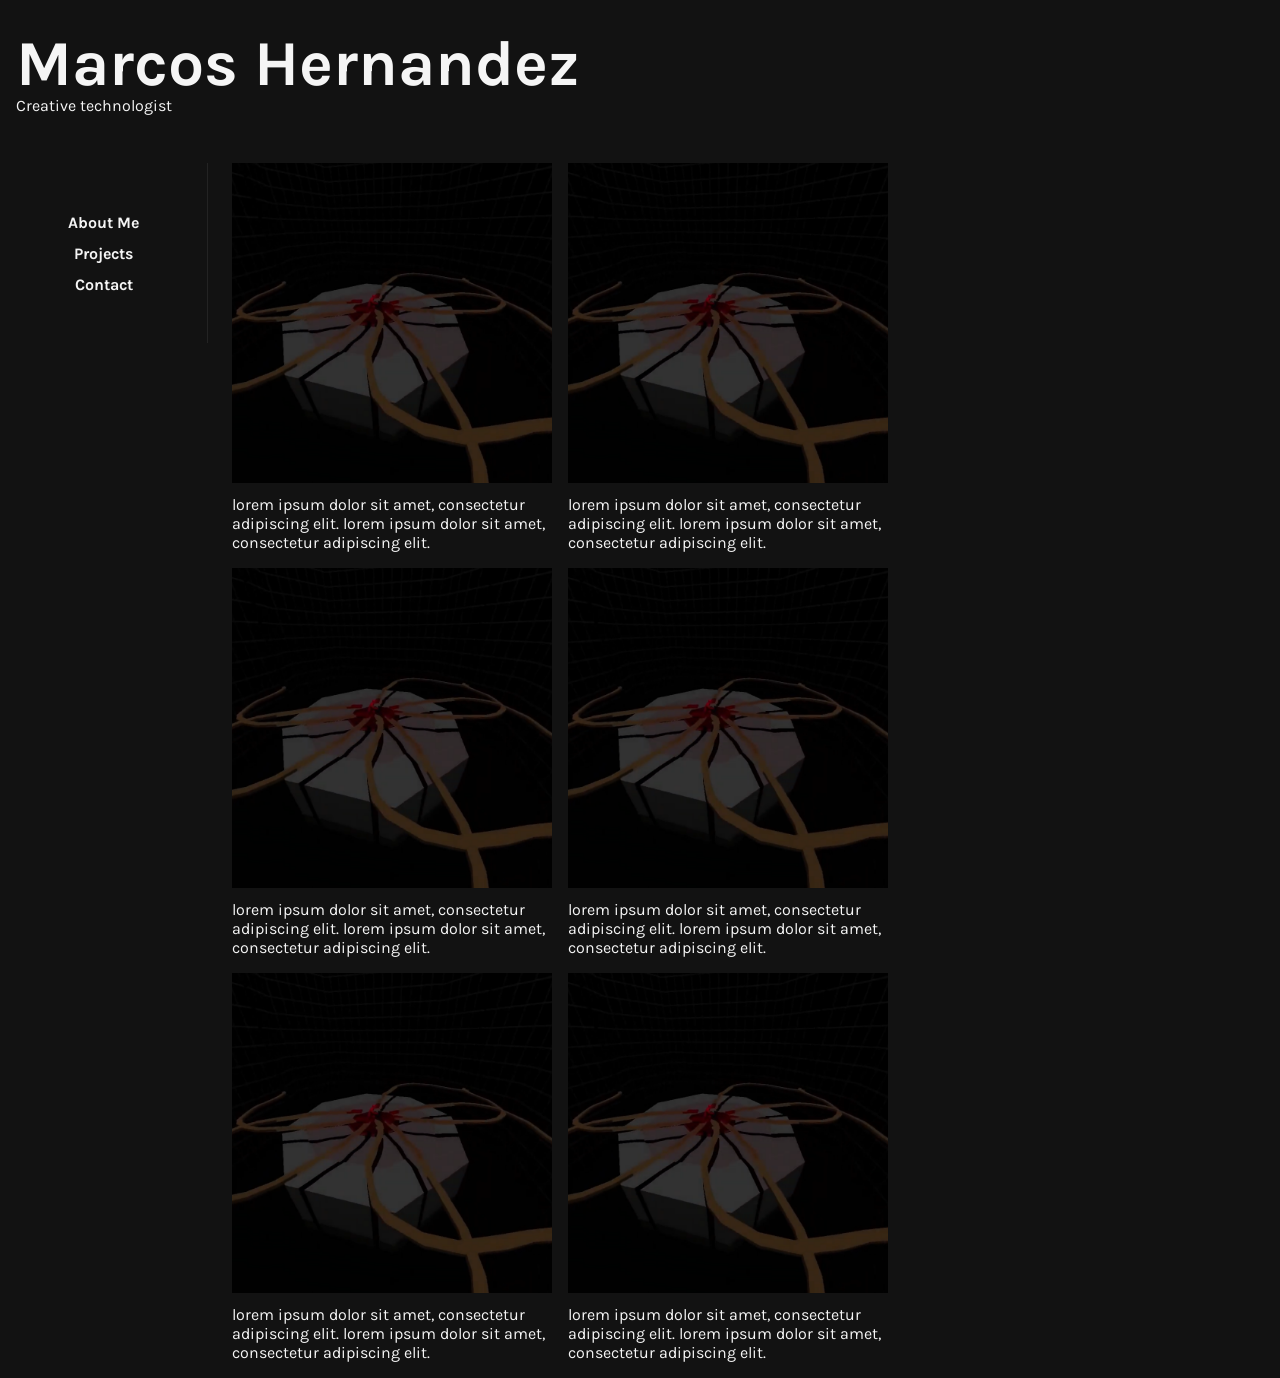
==== commit 54ee38da: "First iteration of styling" ====
--- a/index.html
+++ b/index.html
@@ -4,13 +4,21 @@
     <meta charset="UTF-8" />
     <meta name="viewport" content="width=device-width, initial-scale=1.0" />
     <title>Marcos Hernandez</title>
+    <link rel="preconnect" href="https://fonts.googleapis.com" />
+    <link rel="preconnect" href="https://fonts.gstatic.com" crossorigin />
+    <link
+      href="https://fonts.googleapis.com/css2?family=Karla:wght@400;700&display=swap"
+      rel="stylesheet"
+    />
     <link rel="stylesheet" href="style.css" />
   </head>
 
   <body>
     <!-- Title section / Header -->
-    <h1>Marcos Hernandez</h1>
-    <p>Welcome to my portfolio!</p>
+    <header class="header">
+      <h1>Marcos Hernandez</h1>
+      <p>Creative technologist</p>
+    </header>
 
     <div id="general-container" class="general-container">
       <!-- Side bar -->
--- a/style.css
+++ b/style.css
@@ -5,6 +5,52 @@
 body {
   margin: 0;
   padding: 16px;
+  font-family: "Karla", sans-serif;
+  color: #f5f5f5;
+  background-color: #121212;
+  scroll-behavior: smooth;
+}
+
+.header {
+  position: sticky;
+  top: 0;
+  z-index: 10;
+  padding: 16px 0 24px;
+  background-color: #121212;
+}
+
+.header h1 {
+  margin: 0;
+  font-size: clamp(2.25rem, 5vw, 4rem);
+  line-height: 1;
+  color: inherit;
+}
+
+.header p {
+  margin: 0 0 24px;
+  color: inherit;
+}
+
+.sidebar ul {
+  display: flex;
+  flex-direction: column;
+  align-items: center;
+  justify-content: center;
+  gap: 12px;
+  min-height: 180px;
+  margin: 0;
+  padding: 0;
+  list-style: none;
+}
+
+.sidebar a {
+  color: #f5f5f5;
+  font-weight: 700;
+  text-decoration: none;
+}
+
+.sidebar a:hover {
+  color: #ffffff;
 }
 
 /* Flexboxes for the general layout. */
@@ -20,7 +66,13 @@
 }
 
 .sidebar {
+  position: sticky;
+  top: 150px;
+  align-self: start;
+  height: fit-content;
   flex: 0 0 clamp(140px, 15vw, 200px);
+  border-right: 1px solid rgba(245, 245, 245, 0.08);
+  padding-right: 16px;
 }
 
 .content-container {
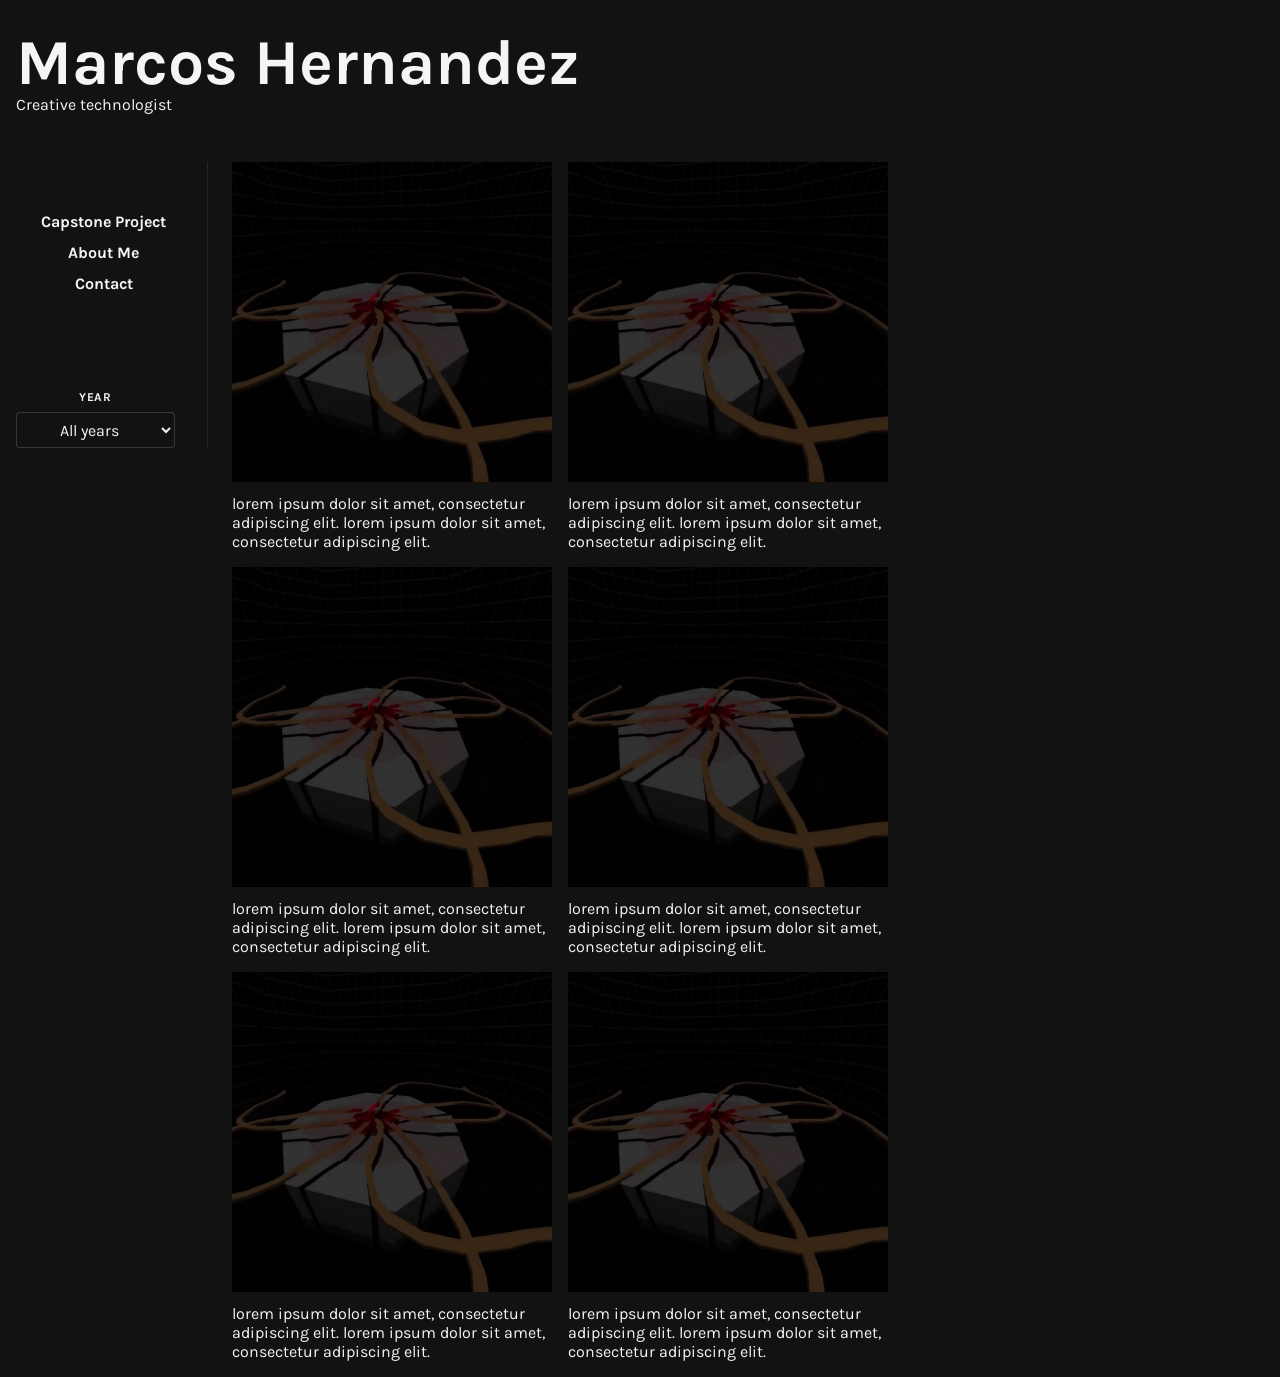
==== commit 49e0c23d: "Improved styling and added hamburger menu" ====
--- a/index.html
+++ b/index.html
@@ -16,18 +16,43 @@
   <body>
     <!-- Title section / Header -->
     <header class="header">
-      <h1>Marcos Hernandez</h1>
-      <p>Creative technologist</p>
+      <div class="header-title">
+        <h1>Marcos Hernandez</h1>
+        <p>Creative technologist</p>
+      </div>
+
+      <details class="nav-menu">
+        <summary aria-label="Open navigation">
+          <span></span>
+          <span></span>
+          <span></span>
+        </summary>
+        <nav aria-label="Main navigation">
+          <a href="#">Capstone Project</a>
+          <a href="#">About Me</a>
+          <a href="#">Contact</a>
+        </nav>
+      </details>
     </header>
 
     <div id="general-container" class="general-container">
       <!-- Side bar -->
       <div class="sidebar">
         <ul>
+          <li><a href="#">Capstone Project</a></li>
           <li><a href="#">About Me</a></li>
-          <li><a href="#">Projects</a></li>
           <li><a href="#">Contact</a></li>
         </ul>
+
+        <div class="year-filter" aria-label="Filter projects by year">
+          <label for="year">Year</label>
+          <select id="year" name="year">
+            <option value="">All years</option>
+            <option value="2026">2026</option>
+            <option value="2025">2025</option>
+            <option value="2024">2024</option>
+          </select>
+        </div>
       </div>
       <!-- Main content -->
       <div class="content-container">
--- a/style.css
+++ b/style.css
@@ -15,8 +15,60 @@
   position: sticky;
   top: 0;
   z-index: 10;
-  padding: 16px 0 24px;
+  display: flex;
+  align-items: flex-start;
+  justify-content: space-between;
+  gap: 24px;
+  padding: 15px 0 24px;
   background-color: #121212;
+}
+
+.nav-menu {
+  display: none;
+}
+
+.nav-menu summary {
+  display: flex;
+  width: 40px;
+  height: 40px;
+  flex-direction: column;
+  align-items: center;
+  justify-content: center;
+  gap: 5px;
+  border: 1px solid rgba(245, 245, 245, 0.16);
+  border-radius: 4px;
+  cursor: pointer;
+  list-style: none;
+}
+
+.nav-menu summary::-webkit-details-marker {
+  display: none;
+}
+
+.nav-menu summary span {
+  width: 18px;
+  height: 2px;
+  background: #f5f5f5;
+}
+
+.nav-menu nav {
+  position: absolute;
+  top: 48px;
+  right: 0;
+  display: flex;
+  width: 180px;
+  flex-direction: column;
+  gap: 12px;
+  border: 1px solid rgba(245, 245, 245, 0.12);
+  border-radius: 4px;
+  padding: 16px;
+  background: #121212;
+}
+
+.nav-menu nav a {
+  color: #f5f5f5;
+  font-weight: 700;
+  text-decoration: none;
 }
 
 .header h1 {
@@ -51,6 +103,35 @@
 
 .sidebar a:hover {
   color: #ffffff;
+}
+
+.year-filter {
+  display: flex;
+  flex-direction: column;
+  gap: 8px;
+  width: calc(100% - 16px);
+  margin-top: 48px;
+  color: #f5f5f5;
+}
+
+.year-filter label {
+  font-size: 0.75rem;
+  font-weight: 700;
+  letter-spacing: 0.08em;
+  text-transform: uppercase;
+  text-align: center;
+}
+
+.year-filter select {
+  width: 100%;
+  min-height: 36px;
+  border: 1px solid rgba(245, 245, 245, 0.16);
+  border-radius: 4px;
+  padding: 6px 8px;
+  color: #f5f5f5;
+  background-color: #121212;
+  font: inherit;
+  text-align: center;
 }
 
 /* Flexboxes for the general layout. */
@@ -112,6 +193,24 @@
     padding: 12px;
   }
 
+  .header {
+    align-items: center;
+  }
+
+  .header h1 {
+    font-size: clamp(1.75rem, 8vw, 2.25rem);
+  }
+
+  .header p {
+    margin: 4px 0 0;
+  }
+
+  .nav-menu {
+    position: relative;
+    display: block;
+    flex: 0 0 auto;
+  }
+
   .general-container {
     display: block;
   }
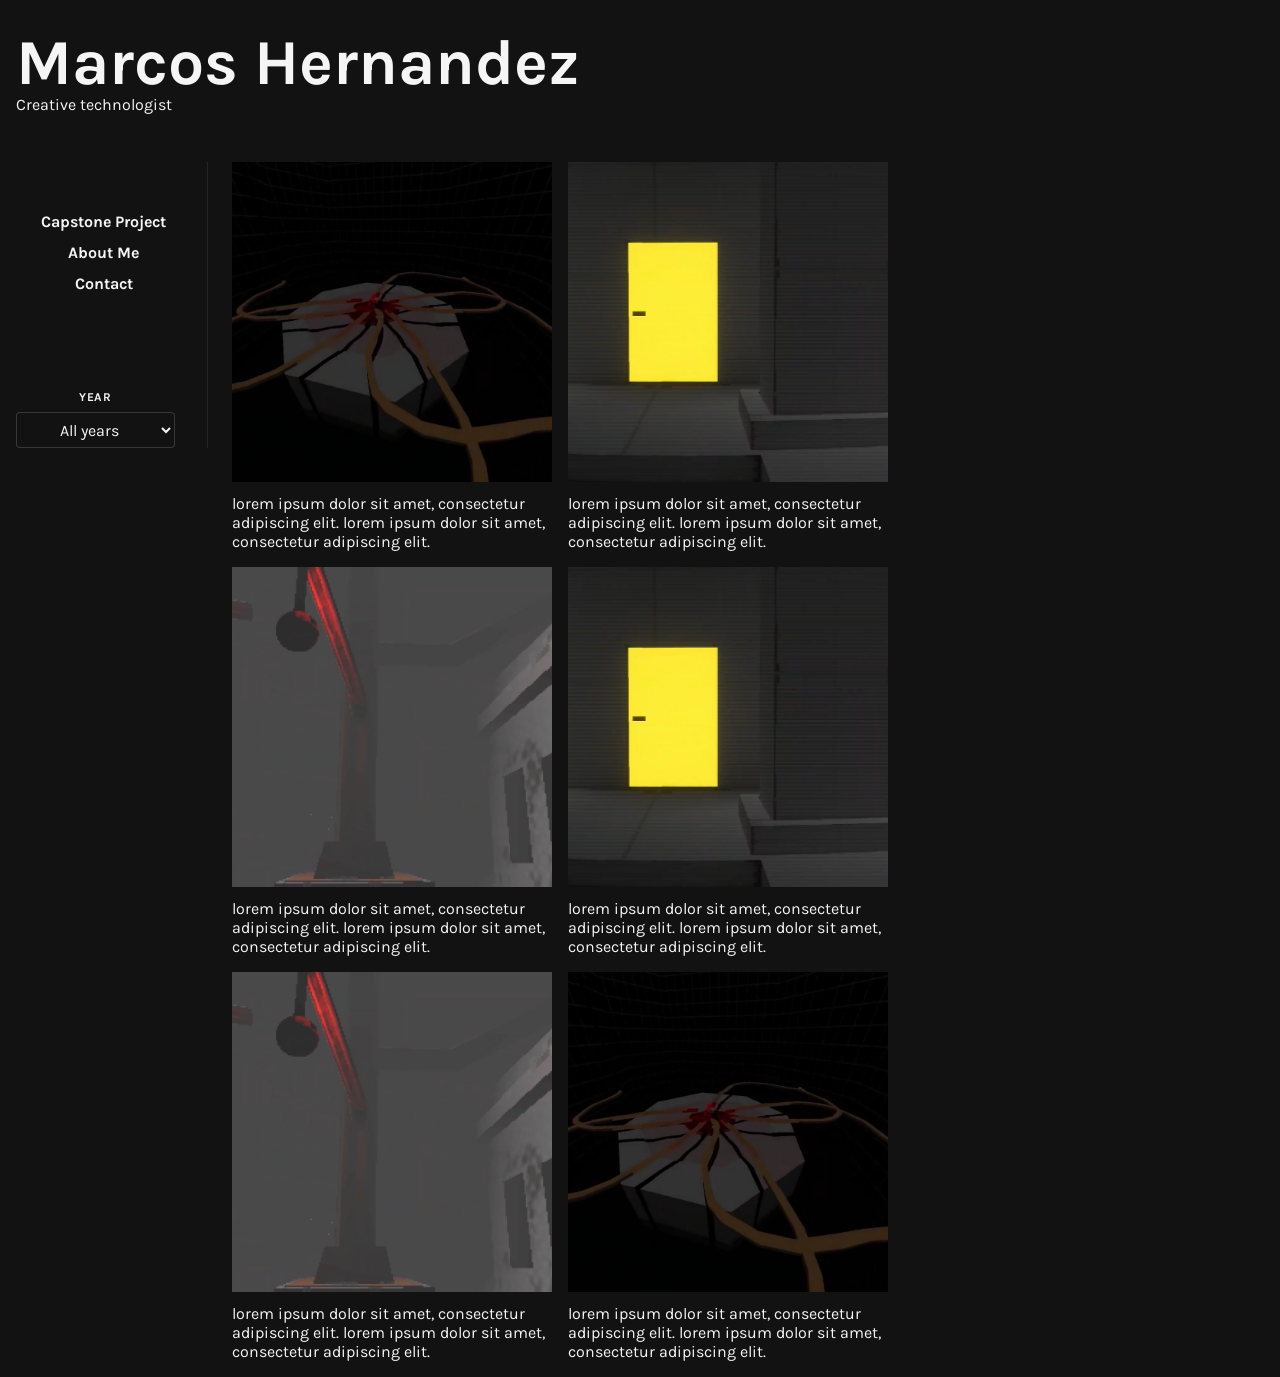
==== commit 5bce2c78: "Improved style and added small content viewer" ====
--- a/index.html
+++ b/index.html
@@ -11,6 +11,7 @@
       rel="stylesheet"
     />
     <link rel="stylesheet" href="style.css" />
+    <script src="script.js" defer></script>
   </head>
 
   <body>
@@ -56,49 +57,57 @@
       </div>
       <!-- Main content -->
       <div class="content-container">
-        <div class="item">
+        <button class="item" type="button" data-project>
           <img src="media/placeholder.png" alt="Placeholder project image" />
           <p>
             lorem ipsum dolor sit amet, consectetur adipiscing elit. lorem ipsum
             dolor sit amet, consectetur adipiscing elit.
           </p>
-        </div>
-        <div class="item">
+        </button>
+        <button class="item" type="button" data-project>
+          <img src="media/placeholder2.png" alt="Placeholder project image 2" />
+          <p>
+            lorem ipsum dolor sit amet, consectetur adipiscing elit. lorem ipsum
+            dolor sit amet, consectetur adipiscing elit.
+          </p>
+        </button>
+        <button class="item" type="button" data-project>
+          <img src="media/placeholder3.png" alt="Placeholder project image 3" />
+          <p>
+            lorem ipsum dolor sit amet, consectetur adipiscing elit. lorem ipsum
+            dolor sit amet, consectetur adipiscing elit.
+          </p>
+        </button>
+        <button class="item" type="button" data-project>
+          <img src="media/placeholder2.png" alt="Placeholder project image 2" />
+          <p>
+            lorem ipsum dolor sit amet, consectetur adipiscing elit. lorem ipsum
+            dolor sit amet, consectetur adipiscing elit.
+          </p>
+        </button>
+        <button class="item" type="button" data-project>
+          <img src="media/placeholder3.png" alt="Placeholder project image 3" />
+          <p>
+            lorem ipsum dolor sit amet, consectetur adipiscing elit. lorem ipsum
+            dolor sit amet, consectetur adipiscing elit.
+          </p>
+        </button>
+        <button class="item" type="button" data-project>
           <img src="media/placeholder.png" alt="Placeholder project image" />
           <p>
             lorem ipsum dolor sit amet, consectetur adipiscing elit. lorem ipsum
             dolor sit amet, consectetur adipiscing elit.
           </p>
-        </div>
-        <div class="item">
-          <img src="media/placeholder.png" alt="Placeholder project image" />
-          <p>
-            lorem ipsum dolor sit amet, consectetur adipiscing elit. lorem ipsum
-            dolor sit amet, consectetur adipiscing elit.
-          </p>
-        </div>
-        <div class="item">
-          <img src="media/placeholder.png" alt="Placeholder project image" />
-          <p>
-            lorem ipsum dolor sit amet, consectetur adipiscing elit. lorem ipsum
-            dolor sit amet, consectetur adipiscing elit.
-          </p>
-        </div>
-        <div class="item">
-          <img src="media/placeholder.png" alt="Placeholder project image" />
-          <p>
-            lorem ipsum dolor sit amet, consectetur adipiscing elit. lorem ipsum
-            dolor sit amet, consectetur adipiscing elit.
-          </p>
-        </div>
-        <div class="item">
-          <img src="media/placeholder.png" alt="Placeholder project image" />
-          <p>
-            lorem ipsum dolor sit amet, consectetur adipiscing elit. lorem ipsum
-            dolor sit amet, consectetur adipiscing elit.
-          </p>
-        </div>
+        </button>
       </div>
+
+      <aside class="project-detail" aria-live="polite" aria-hidden="true">
+        <button class="project-detail-close" type="button" aria-label="Close project">
+          &times;
+        </button>
+        <img src="media/placeholder.png" alt="" />
+        <p></p>
+      </aside>
     </div>
   </body>
 </html>
--- a/style.css
+++ b/style.css
@@ -170,6 +170,13 @@
   width: 100%;
   max-width: 320px;
   min-width: 0;
+  border: 0;
+  padding: 0;
+  color: #f5f5f5;
+  background: transparent;
+  font: inherit;
+  text-align: left;
+  cursor: pointer;
 }
 
 .item img {
@@ -187,6 +194,56 @@
   overflow-wrap: anywhere;
 }
 
+.project-detail {
+  position: sticky;
+  top: 150px;
+  align-self: start;
+  display: none;
+  width: min(520px, 38vw);
+  min-height: 520px;
+  border-left: 1px solid rgba(245, 245, 245, 0.18);
+  padding: 24px 0 24px 24px;
+}
+
+.project-detail.is-open {
+  display: block;
+}
+
+.project-detail img {
+  display: block;
+  width: 100%;
+  aspect-ratio: 1 / 1;
+  object-fit: cover;
+}
+
+.project-detail p {
+  margin: 16px 0 0;
+}
+
+.project-detail-close {
+  position: absolute;
+  z-index: 2;
+  top: 8px;
+  right: 8px;
+  display: grid;
+  width: 32px;
+  height: 32px;
+  place-items: center;
+  border: 0;
+  border-radius: 50%;
+  color: rgba(245, 245, 245, 0.55);
+  background: transparent;
+  font-size: 1.35rem;
+  line-height: 1;
+  cursor: pointer;
+}
+
+.project-detail-close:hover {
+  color: #ffffff;
+  background: rgba(245, 245, 245, 0.08);
+}
+
+
 /* Media queries for responsive design. In other words, phone!*/
 @media (max-width: 768px) {
   body {
@@ -223,4 +280,42 @@
     width: 100%;
     grid-template-columns: repeat(2, minmax(0, 1fr));
   }
-}
+
+  body.detail-open {
+    overflow: hidden;
+  }
+
+  .project-detail {
+    position: fixed;
+    z-index: 30;
+    inset: 50% auto auto 50%;
+    width: calc(100% - 32px);
+    max-width: 420px;
+    min-height: 0;
+    max-height: calc(100vh - 32px);
+    transform: translate(-50%, -50%);
+    overflow-y: auto;
+    border: 1px solid rgba(245, 245, 245, 0.18);
+    border-radius: 8px;
+    padding: 16px;
+    background: #121212;
+  }
+
+  .project-detail-close {
+    position: absolute;
+    z-index: 2;
+    top: 8px;
+    right: 8px;
+    display: grid;
+    width: 36px;
+    height: 36px;
+    place-items: center;
+    border: 1px solid rgba(245, 245, 245, 0.18);
+    border-radius: 50%;
+    color: #ffffff;
+    background: #121212;
+    font-size: 1.5rem;
+    line-height: 1;
+    cursor: pointer;
+  }
+}
